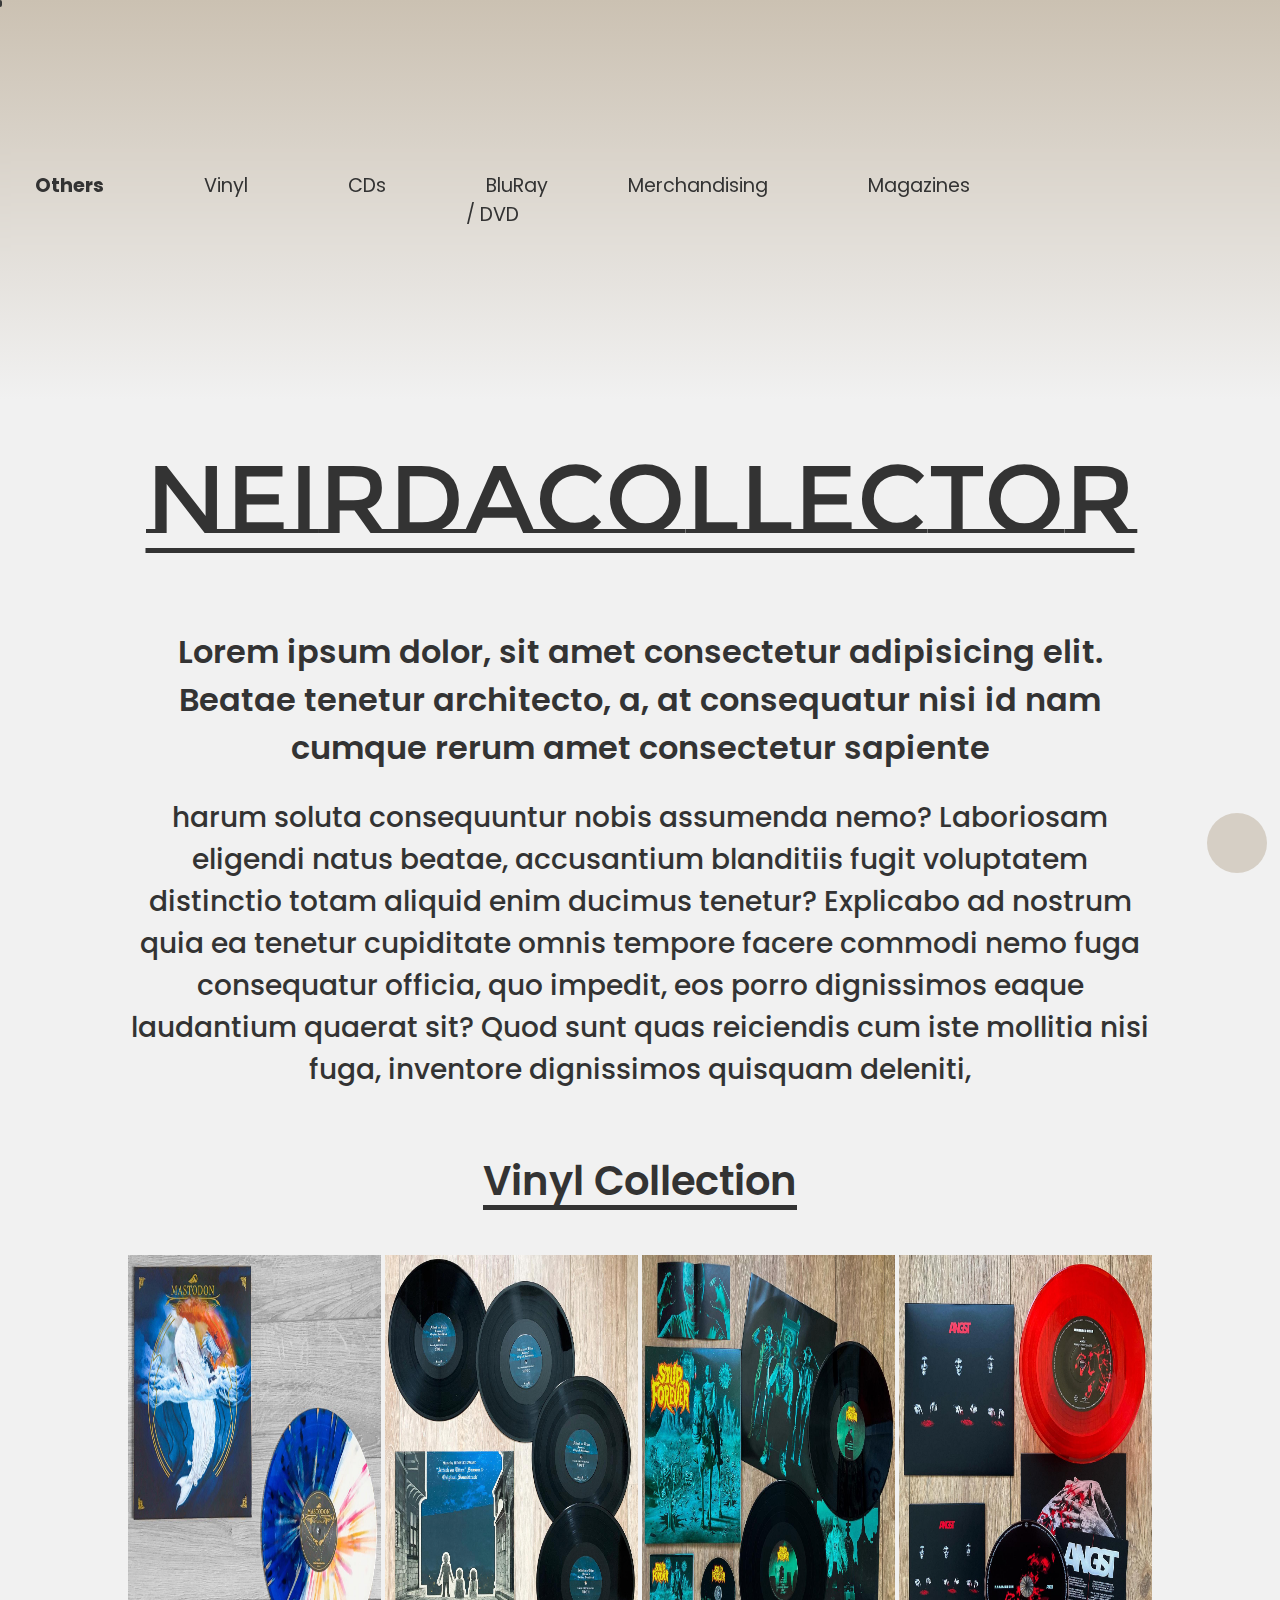
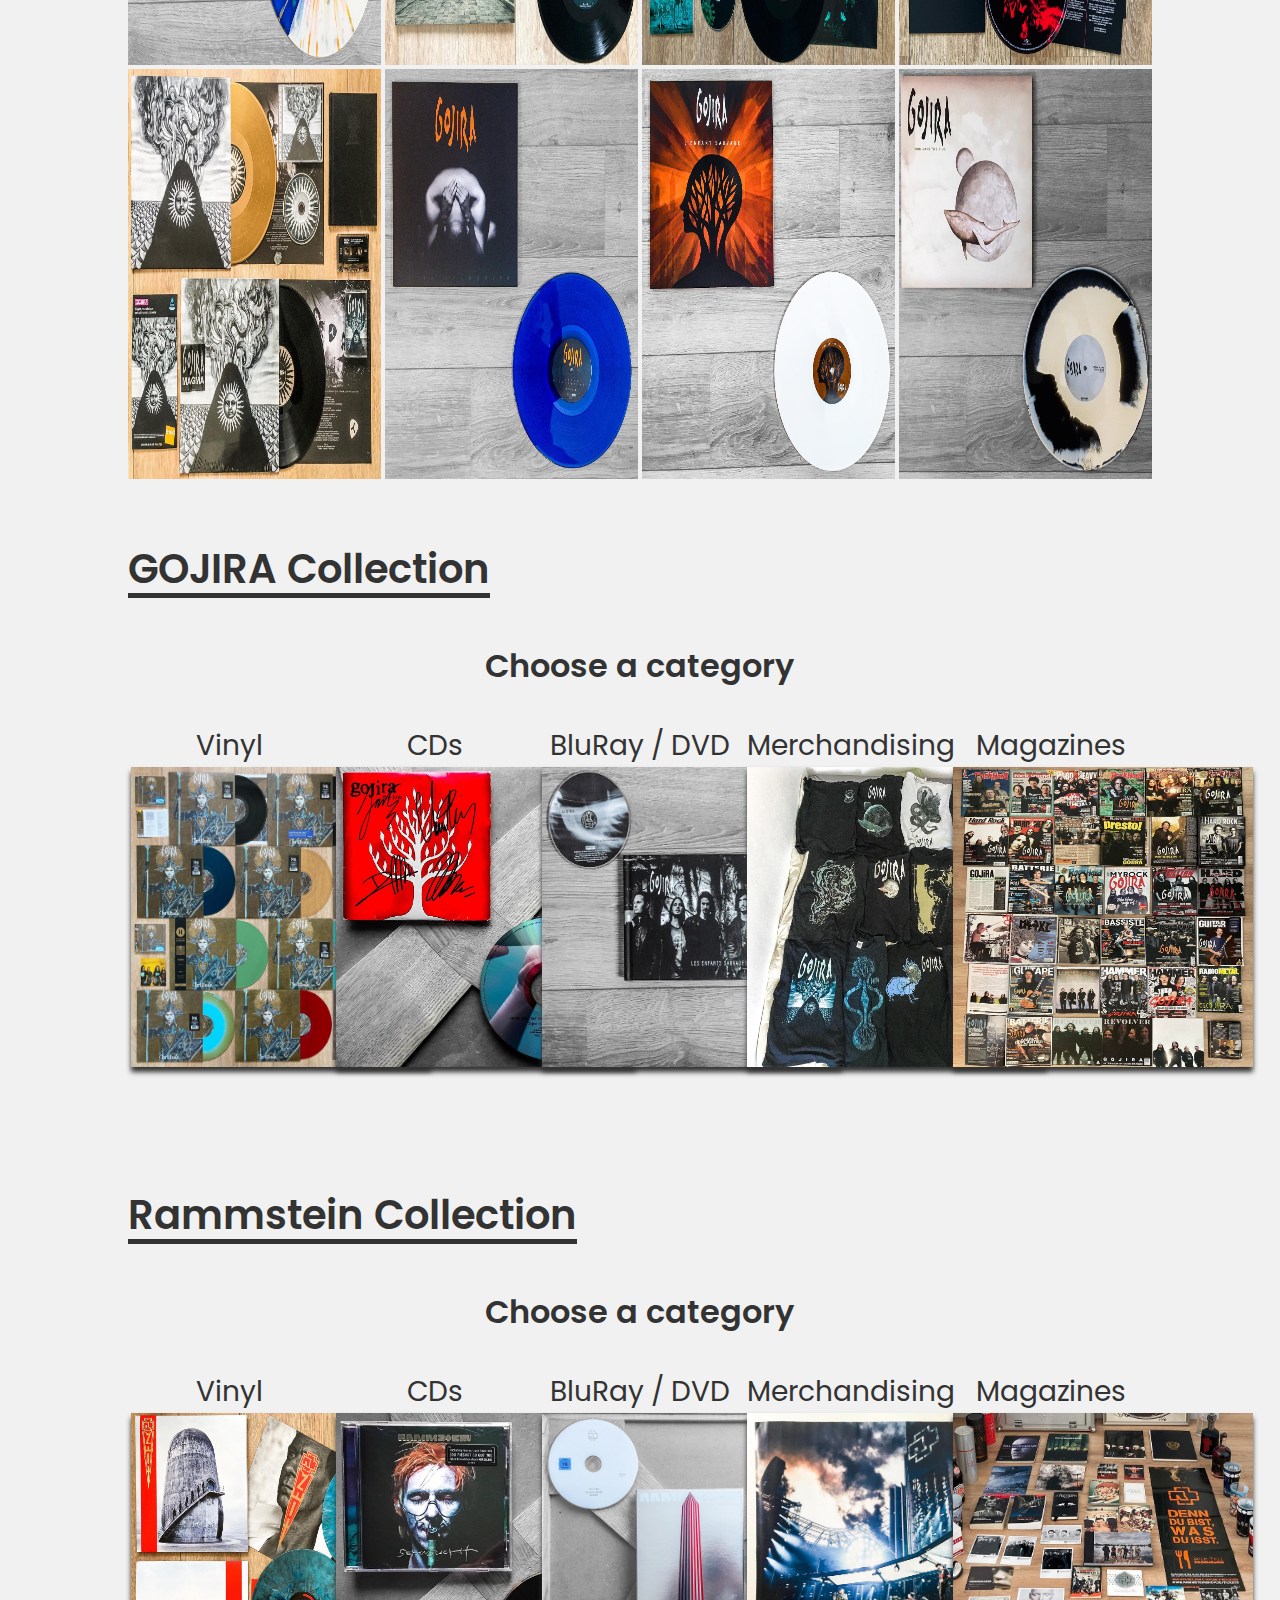
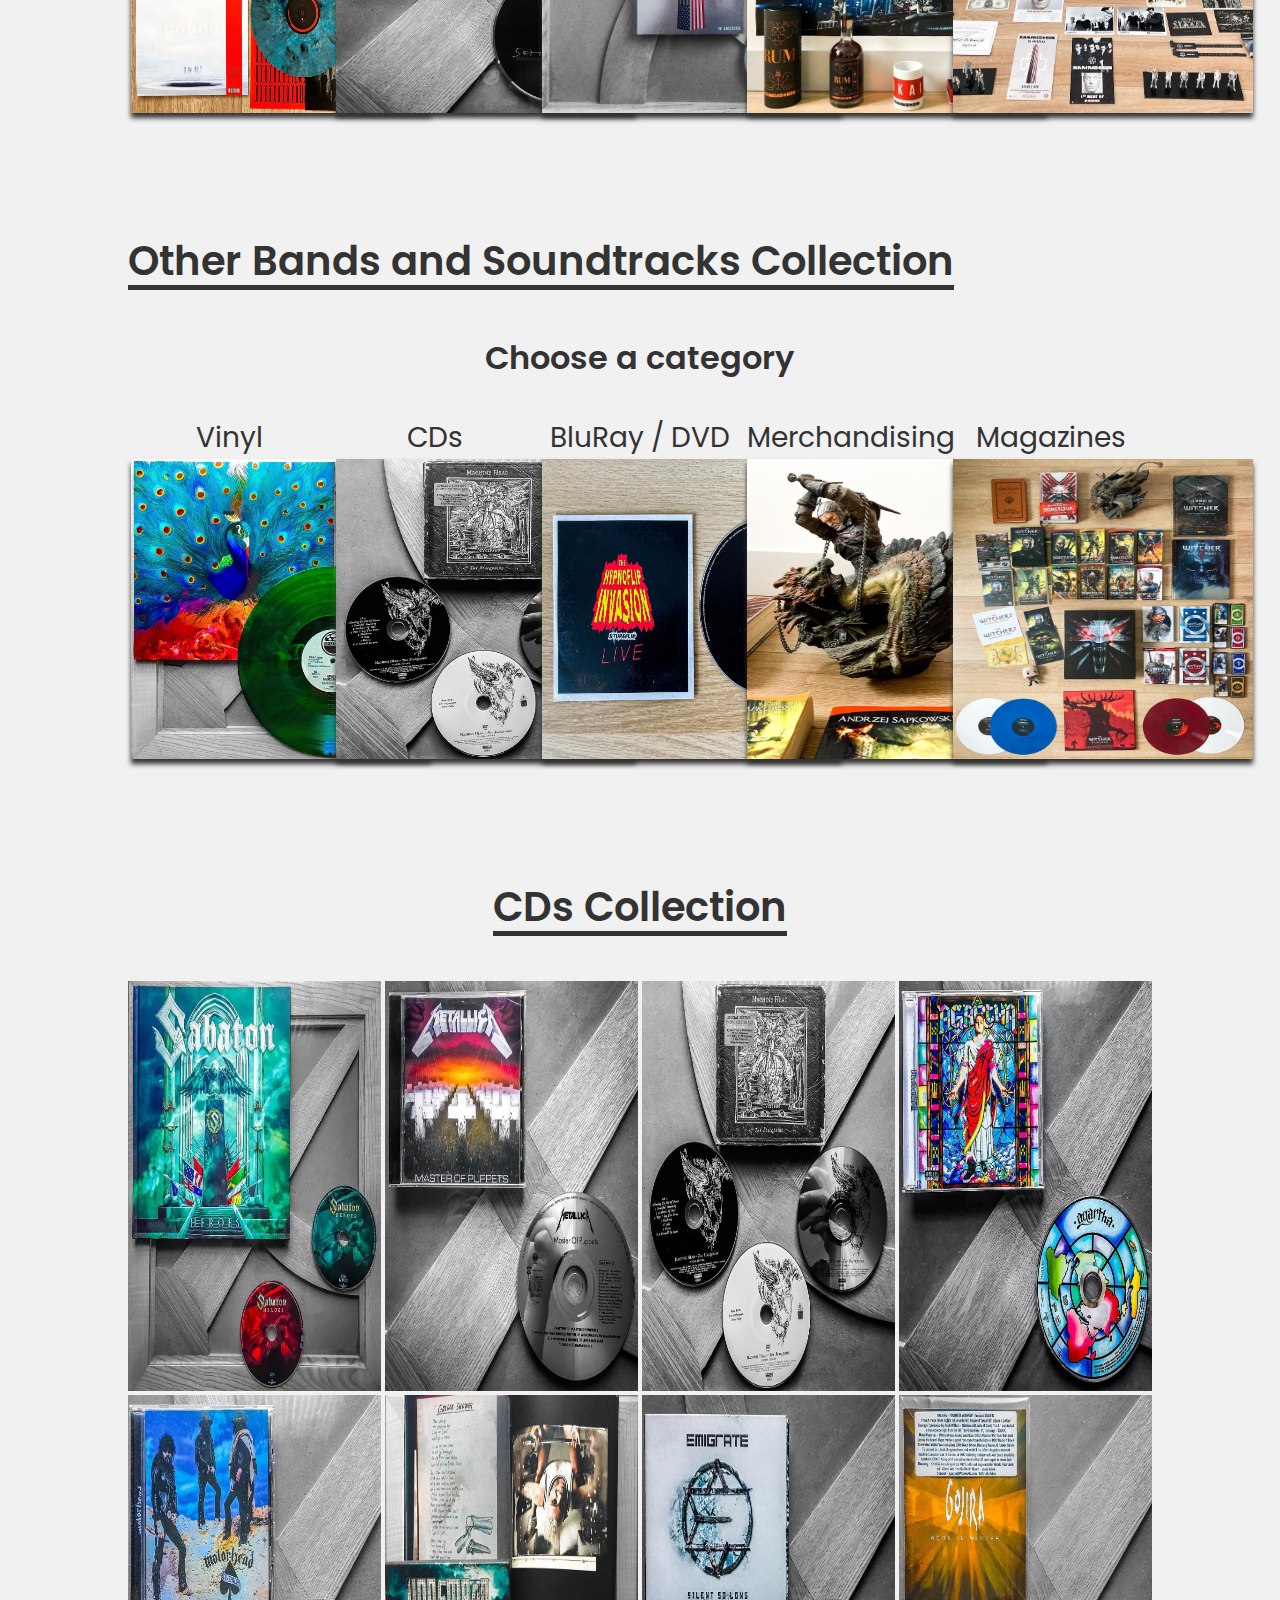
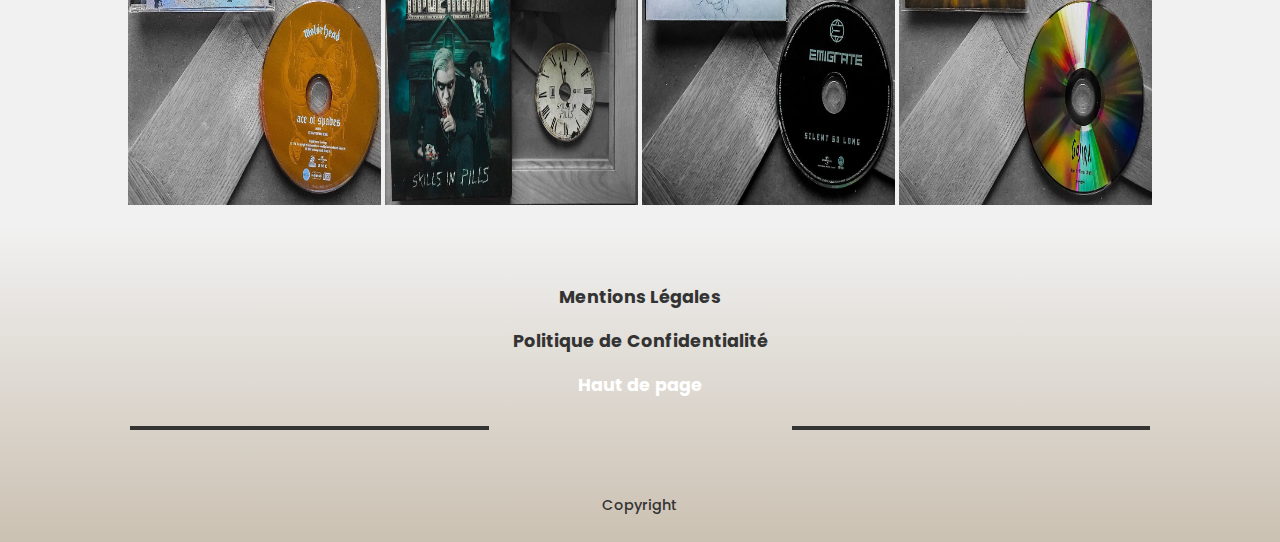
==== index.html @ c58e4197 "Initial commit" ====
<!DOCTYPE html>
<html lang="en">
  <head>
    <meta charset="UTF-8" />
    <meta http-equiv="X-UA-Compatible" content="IE=edge" />
    <meta name="viewport" content="width=device-width, initial-scale=1.0" />
    <title>Site Test</title>

    
    <link rel="stylesheet" href="./css/navbar.css" />
    <link rel="stylesheet" href="./css/style.css" />
    <link
      href="https://cdn.jsdelivr.net/npm/bootstrap@5.3.0-alpha1/dist/css/bootstrap.min.css"
      rel="stylesheet"
      integrity="sha384-GLhlTQ8iRABdZLl6O3oVMWSktQOp6b7In1Zl3/Jr59b6EGGoI1aFkw7cmDA6j6gD"
      crossorigin="anonymous"
    />
    <link
      rel="stylesheet"
      href="https://cdnjs.cloudflare.com/ajax/libs/font-awesome/6.3.0/css/all.min.css"
      integrity="sha512-SzlrxWUlpfuzQ+pcUCosxcglQRNAq/DZjVsC0lE40xsADsfeQoEypE+enwcOiGjk/bSuGGKHEyjSoQ1zVisanQ=="
      crossorigin="anonymous"
      referrerpolicy="no-referrer"
    />
    <link rel="stylesheet" href="./css/reset.css" />
  </head>
  <body class="light">
    <div class="btn-darkmode">
      <i class="fa-regular fa-moon"></i>
    </div>
    <header class="header">
      <nav class="navbar">
        <div class="nav-links">
          <ul>
            <strong
              ><li class="links"><a href="#gojira">Gojira</a></li></strong
            >
            <strong
              ><li class="links"><a href="#rammstein">Rammstein</a></li></strong
            >
            <strong
              ><li class="links"><a href="#others">Others</a></li></strong
            >
            <li class="links"><a href="#">Vinyl</a></li>
            <li class="links"><a href="#">CDs</a></li>
            <li class="links"><a href="#">BluRay / DVD</a></li>
            <li class="links"><a href="#">Merchandising</a></li>
            <li class="links"><a href="#">Magazines</a></li>
          </ul>
        </div>
        <div class="menu-btn">
          <div class="menu-burger"></div>
        </div>
        <div class="social-links">
          <ul>
            <li>
              <a
                href="https://www.facebook.com/neirdacollector"
                target="_blank"
                ><i class="fa-brands fa-square-facebook"></i
              ></a>
            </li>

            <li>
              <a
                href="https://www.instagram.com/neirdacollector/"
                target="_blank"
                ><i class="fa-brands fa-instagram"></i
              ></a>
            </li>

            <li>
              <a
                href="https://www.tiktok.com/@neirdacollector"
                target="_blank"
                ><i class="fa-brands fa-tiktok"></i
              ></a>
            </li>
          </ul>
        </div>
      </nav>
    </header>

    <main>
      <section class="accueil">
        <h1>NEIRDACOLLECTOR</h1>
        <h3>
          Lorem ipsum dolor, sit amet consectetur adipisicing elit. Beatae
          tenetur architecto, a, at consequatur nisi id nam cumque rerum amet
          consectetur sapiente
        </h3>
        <br />
        <h4>
          
          harum soluta consequuntur nobis assumenda nemo? Laboriosam eligendi
          natus beatae, accusantium blanditiis fugit voluptatem distinctio totam
          aliquid enim ducimus tenetur? Explicabo ad nostrum quia ea tenetur
          cupiditate omnis tempore facere commodi nemo fuga consequatur officia,
          quo impedit, eos porro dignissimos eaque laudantium quaerat sit? Quod
          sunt quas reiciendis cum iste mollitia nisi fuga, inventore
          dignissimos quisquam deleniti,
        </h4>
      </section>

      <section class="vinyl">
        <h2>Vinyl Collection</h2>
        <div class="vinyl_1 vnlscl">
          <img src="./css/images/Vinyl/1.jpg" alt="vinyl_1" />
        </div>

        <div class="vinyl_2 vnlscl">
          <img src="./css/images/Vinyl/2.jpg" alt="vinyl_2" />
        </div>

        <div class="vinyl_3 vnlscl">
          <img src="./css/images/Vinyl/3.jpg" alt="vinyl_3" />
        </div>

        <div class="vinyl_4 vnlscl">
          <img src="./css/images/Vinyl/4.jpg" alt="vinyl_4" />
        </div>

        <div class="vinyl_5 vnlscl">
          <img src="./css/images/Vinyl/5.jpg" alt="vinyl_5" />
        </div>

        <div class="vinyl_6 vnlscl">
          <img src="./css/images/Vinyl/6.jpg" alt="vinyl_6" />
        </div>

        <div class="vinyl_7 vnlscl">
          <img src="./css/images/Vinyl/7.jpg" alt="vinyl_7" />
        </div>

        <div class="vinyl_8 vnlscl">
          <img src="./css/images/Vinyl/8.jpg" alt="vinyl_8" />
        </div>
      </section>

      <section id="gojira" class="gojira">
        <h2>GOJIRA Collection</h2>
        <h3>Choose a category </h3>
        <a class="gojivinyl goji" href="./gojivinyl.html">Vinyl <img src="./css/images/Gojira/gojivinyl.jpg" alt="Gojira_vinyl" /></a>
        <a class="gojicd goji" href="#">CDs <img src="./css/images/Gojira/gojicd.jpg" alt="Gojira_cd" /></a>
        <a class="gojidvd goji" href="#">BluRay / DVD <img src="./css/images/Gojira/gojidvd.jpg" alt="Gojira_dvd" /></a>
        <a class="gojimerch goji" href="#">Merchandising<img src="./css/images/Gojira/gojimerch.jpg" alt="Gojira_merch" /></a>
        <a class="gojimag goji" href="#">Magazines<img src="./css/images/Gojira/gojimag.jpg" alt="Gojira_mag" /></a>
      </section>

      

      <section id="rammstein" class="rammstein">
        <h2>Rammstein Collection</h2>
        <h3>Choose a category </h3>
        <a class="rammvinyl ramm" href="#">Vinyl<img src="./css/images/Rammstein/rammvinyl.jpg" alt="Rammstein_vinyl" /></a>
        <a class="rammcd ramm" href="#">CDs<img src="./css/images/Rammstein/rammcd.jpg" alt="Rammstein_cd" /></a>
        <a class="rammdvd ramm" href="#">BluRay / DVD<img src="./css/images/Rammstein/rammdvd.jpg" alt="Rammstein_dvd" /></a>
        <a class="rammmerch ramm" href="#">Merchandising<img src="./css/images/Rammstein/rammmerch.jpg" alt="Rammstein_merch" /></a>
        <a class="rammmag ramm" href="#">Magazines<img src="./css/images/Rammstein/rammmag.jpg" alt="Rammstein_mag" /></a>
      </section>

      <section id="others" class="others">
        <h2>Other Bands and Soundtracks Collection</h2>
        <h3>Choose a category </h3>
        <a class="othervinyl oth" href="#">Vinyl<img src="./css/images/others/othvinyl.jpg" alt="Others_vinyl" /></a>
        <a class="othercd oth" href="#">CDs<img src="./css/images/others/othcd.jpg" alt="Others_cd" /></a>
        <a class="otherdvd oth" href="#">BluRay / DVD<img src="./css/images/others/othdvd.jpg" alt="Others_dvd" /></a>
        <a class="othermerch oth" href="#">Merchandising<img src="./css/images/others/othmerch.jpg" alt="Others_merch" /></a>
        <a class="othermag oth" href="#">Magazines<img src="./css/images/others/othmag.jpg" alt="Others_mag" /></a>       
      </section>

<section class="cd">
        <h2>CDs Collection</h2>
        <div class="cd_1 vnlscl">
          <img src="./css/images/cd/1.jpg" alt="cd_1" />
        </div>

        <div class="cd_2 vnlscl">
          <img src="./css/images/cd/2.jpg" alt="cd_2" />
        </div>

        <div class="cd_3 vnlscl">
          <img src="./css/images/cd/3.jpg" alt="cd_3" />
        </div>

        <div class="cd_4 vnlscl">
          <img src="./css/images/cd/4.jpg" alt="cd_4" />
        </div>

        <div class="cd_5 vnlscl">
          <img src="./css/images/cd/5.jpg" alt="cd_5" />
        </div>

        <div class="cd_6 vnlscl">
          <img src="./css/images/cd/6.jpg" alt="cd_6" />
        </div>

        <div class="cd_7 vnlscl">
          <img src="./css/images/cd/7.jpg" alt="cd_7" />
        </div>

        <div class="cd_8 vnlscl">
          <img src="./css/images/cd/8.jpg" alt="cd_8" />
        </div>
      </section>
      <!-- <section class="merch">
        <h2>Merchandising Collection</h2>
        <div class="merch_1 vnlscl">
          <img src="./css/images/merch/1.jpg" alt="merch_1" />
        </div>

        <div class="merch_2 vnlscl">
          <img src="./css/images/merch/2.jpg" alt="merch_2" />
        </div>

        <div class="merch_3 vnlscl">
          <img src="./css/images/merch/3.jpg" alt="merch_3" />
        </div>

        <div class="merch_4 vnlscl">
          <img src="./css/images/merch/4.jpg" alt="merch_4" />
        </div>

        <div class="merch_5 vnlscl">
          <img src="./css/images/merch/5.jpg" alt="merch_5" />
        </div>

        <div class="merch_6 vnlscl">
          <img src="./css/images/merch/6.jpg" alt="merch_6" />
        </div>

        <div class="merch_7 vnlscl">
          <img src="./css/images/merch/7.jpg" alt="merch_7" />
        </div>

        <div class="merch_8 vnlscl">
          <img src="./css/images/merch/8.jpg" alt="merch_8" />
        </div>
      </section> -->

      

      <!-- <section class="dvd">
        <h2>BluRay / DVD Collection</h2>
        <div class="dvd_1 vnlscl">
          <img src="./css/images/dvd/1.jpg" alt="dvd_1" />
        </div>

        <div class="dvd_2 vnlscl">
          <img src="./css/images/dvd/2.jpg" alt="dvd_2" />
        </div>

        <div class="dvd_3 vnlscl">
          <img src="./css/images/dvd/3.jpg" alt="dvd_3" />
        </div>

        <div class="dvd_4 vnlscl">
          <img src="./css/images/dvd/4.jpg" alt="dvd_4" />
        </div>

        <div class="dvd_5 vnlscl">
          <img src="./css/images/dvd/5.jpg" alt="dvd_5" />
        </div>

        <div class="dvd_6 vnlscl">
          <img src="./css/images/dvd/6.jpg" alt="dvd_6" />
        </div>

        <div class="dvd_7 vnlscl">
          <img src="./css/images/dvd/7.jpg" alt="dvd_7" />
        </div>

        <div class="dvd_8 vnlscl">
          <img src="./css/images/dvd/8.jpg" alt="dvd_8" />
        </div>
      </section> -->
    </main>
    <div class="upbtn">
      <i class="fa-solid fa-arrow-up"></i>
    </div>
    <footer>
      <a class="legal legal1" href="#">Mentions Légales</a>
      <a class="legal legal2" href="#">Politique de Confidentialité</a>
      <a class="toheader" href="#">Haut de page</a>
      <div class="block-rs">
        <div class="footline1"></div>

        <div class="rs-footer">
          <a href="https://www.facebook.com/neirdacollector" target="_blank">
            <i class="fa-brands fa-square-facebook"></i>
          </a>

          <a href="https://www.instagram.com/neirdacollector/" target="_blank">
            <i class="fa-brands fa-instagram"></i>
          </a>

          <a href="https://www.tiktok.com/@neirdacollector" target="_blank">
            <i class="fa-brands fa-tiktok"></i>
          </a>
        </div>

        <div class="footline2"></div>
      </div>
      <p>Copyright</p>
    </footer>

    <div id="scrollbar"></div>
    <script src="./js/main.js"></script>
    <script src="./js/navbar.js"></script>
  </body>
</html>
---- css/navbar.css ----
/* RESPONSIVE NAVBAR */

header {
  display: flex;
  justify-content: center;
  position: fixed;
  width: 100%;
  min-height: 400px;
  background: linear-gradient(to bottom ,rgb(203, 193, 178), var(--fond));
  top: 0;
  left: 0;
  right: 0;
  transition: all 0.5s;
  z-index: 1;
}

body.dark .header {
  
  background: linear-gradient(to bottom , rgba(12, 0, 247, 1), #333);
}

.navbar {
  z-index: 2;
  padding: 15px;
  display: flex;
  
  width: 100%;
  background-color: transparent;
  height: auto;
  align-items: center;
 justify-content: center;
backdrop-filter: blur(5px);

  transition: all 0s;
  margin: auto;
}

.navbar a {
  color: var(--ecriture);
}

.nav-links{
  display: flex;
  width: 100%;
  height: 75px;
  justify-content: center;
  align-items: center;
  
  
}

.social-links {
  width: 100%;
  display: flex;
  align-items: center;
  justify-content: center;
  
  
}

.navbar .nav-links ul {
  display: flex;
  z-index: 3;
  background-color: rgba(12, 0, 247, 0);
 padding: 10px;
  border-radius: 50px;
  
}

.navbar .nav-links ul li {
  margin: 0 50px;
  font-size: 1.3em;
  transition: all 1s;
}

.navbar .nav-links ul li a {
  padding: 5px 20px;
  transition: all 1s;
  text-decoration: underline 3px transparent;
  border-radius: 50px ;
  
}

.navbar .nav-links ul li a:hover {
  border: #333 solid 1px;
  background-color: #333;
  color: #f1f1f1;
}

body.dark .navbar .nav-links ul li a:hover {
  border: white solid 1px;
  background-color: #f1f1f1;
  color: rgba(12, 0, 247, 1);
}

.navbar .social-links ul {
  display: flex;
  right: 20px;
  align-items: center;
  
}

.navbar .social-links ul li i {
  font-size: 3em;
  padding: 1em 2em;
  transition: all 1s;
}

.navbar .social-links ul li i:hover {
  scale: 1.2;
  color: rgb(226, 43, 67);
}

.menu-btn,
.menu-burger {
  position: absolute;
  height: 0px;
  width: 0px;
}

.sticky {
  
  width: 100%;
  height: 75px; 
  box-shadow: none;
  background-color: rgba(203, 193, 178, 0.7);
  transition: all 0.5s;
}

body.dark .sticky{
  background-color: rgba(12, 0, 247, 0.7);
}

.header_transp {
  max-height: 0px;
  min-height: 0px;
  display: initial;
  transition: all 0.5s;
}
.media_sticky {
  opacity: 0;
  transition: all 0.5s;
  pointer-events: none;
}

@media only screen and (max-width: 1450px) {
  .navbar {
    padding: 10px 10px;
  }

  .navbar .nav-links ul {
    padding: 35px 10px;
  }

  .navbar .nav-links ul li {
    margin: 0 30px;
    font-size: 1.2em;
  }

  .navbar .social-links ul li {
    margin: 0 8px;
    padding: 5px 5px;
  }
}

@media only screen and (max-width: 1250px) {
  .navbar {
    padding: 10px 10px;
  }

  .navbar .nav-links {
    padding: 5px 0px;
  }

  .navbar .social-links ul {
    padding: 0px 5px;
    margin: 0px 0px;
  }

  .navbar .nav-links ul li {
    padding: 0 0px;
    margin: 0 3px;
    font-size: 1.1em;
  }

  .navbar .social-links ul li {
    margin: 0 5px;
    padding: 0px 0px;
  }
}

@media only screen and (max-width: 900px) {
  header {
    min-height: 100px;
  }
  .navbar {
    padding: 0px;
  }

  .navbar .logo {
    top: 10px;
    left: 10px;
    width: 80px;
    height: 100px;
  }

  .nav-links {
    top: 0;
    left: 0;
    position: absolute;
    margin: 5px;
    border-radius: 10px;
    background-color: rgba(203, 193, 178, 0.7);
    display: flex;
    justify-content: center;
    align-items: center;
    backdrop-filter: blur(7px);
    width: 100%;
    height: 100vh;
    margin-left: -130%;
    transition: all 1s ease;
  }

  .mobile-menu {
    margin-left: 0;
  }

  .navbar img {
    padding-top: 10px;
    padding-left: 10px;
    width: 60px;
    height: 80px;
  }

  /* menu bouton */

  .menu-btn {
    display: flex;
    justify-content: center;
    align-items: center;
    right: 0px;
    width: 40px;
    height: 40px;
    cursor: pointer;
    transition: all 0.5s ease-in-out;
    background: rgb(255, 255, 255, 0.7);
    border-radius: 10px;
    transition: all 0.5s ease-in-out;
  }

  .menu-burger {
    width: 35px;
    height: 6px;
    background: rgba(203, 193, 178, 1);
    border-radius: 5px;
    transition: all 0.5s ease-in-out;
  }

  .menu-burger::before,
  .menu-burger::after {
    content: "";
    position: absolute;
    width: 35px;
    height: 6px;
    background: rgba(203, 193, 178, 1);
    border-radius: 5px;
    transition: all 0.5s ease-in-out;
  }

  .menu-burger::before {
    transform: translateY(-12px);
  }

  .menu-burger::after {
    transform: translateY(12px);
  }

  /* Animation btn */

  .menu-btn.open .menu-burger {
    transform: translateX(-35px);
    background: transparent;
    box-shadow: none;
  }

  .menu-btn.open .menu-burger::before {
    right: 14px;
    transform: rotate(45deg) translate(35px, -35px);
    background: rgba(0, 0, 0, 1);
  }

  .menu-btn.open .menu-burger::after {
    right: 14px;
    transform: rotate(-45deg) translate(35px, 35px);
    background: rgba(0, 0, 0, 1);
  }

  /*fin menu bouton */

  .nav-links ul {
    flex-direction: column;
    align-items: center;
  }
  .navbar .nav-links ul {
    background-color: transparent;
  }

  .navbar .nav-links ul li {
    font-size: 1.3em;
    margin: 25px 0px;
  }

  .social-links {
    display: none;
  }
}
---- css/style.css ----
.accueil h1 {
  padding-bottom: 50px;
  text-align: center;
  font-size: 6em;
  font-weight: 700;
}

.accueil h3,
h4 {
  text-align: center;
}

.vinyl, .cd, .merch, .dvd{
  display: grid;
  grid-template-columns: repeat(4, 1fr);
  grid-template-rows: 120px repeat(2, 410px);
  grid-column-gap: 4px;
  grid-row-gap: 4px;
}

.vinyl h2, .cd h2, .merch h2, .dvd h2 {
  grid-area: 1 / 1 / 2 / 5;
  text-align: center;
 
}

.vinyl_1, .cd_1, .merch_1, .dvd_1 {
  grid-area: 2 / 1 / 3 / 2;
  min-width: 100%;
  max-width: 100%;
  max-height: 410px;
}
.vinyl_2, .cd_2, .merch_2, .dvd_2 {
  grid-area: 2 / 2 / 3 / 3;
  min-width: 100%;
  max-width: 100%;
  max-height: 410px;
}
.vinyl_3, .cd_3, .merch_3, .dvd_3 {
  grid-area: 2 / 3 / 3 / 4;
  min-width: 100%;
  max-width: 100%;
  max-height: 410px;
}
.vinyl_4, .cd_4, .merch_, .dvd_4 {
  grid-area: 2 / 4 / 3 / 5;
  min-width: 100%;
  max-width: 100%;
  max-height: 410px;
}
.vinyl_5, .cd_5, .merch_5, .dvd_5 {
  grid-area: 3 / 1 / 4 / 2;
  min-width: 100%;
  max-width: 100%;
  max-height: 410px;
}
.vinyl_6, .cd_6, .merch_6, .dvd_6 {
  grid-area: 3 / 2 / 4 / 3;
  min-width: 100%;
  max-width: 100%;
  max-height: 410px;
}
.vinyl_7, .cd_7, .merch_7, .dvd_7 {
  grid-area: 3 / 3 / 4 / 4;
  min-width: 100%;
  max-width: 100%;
  max-height: 410px;
}
.vinyl_8, .cd_8, .merch_8, .dvd_8 {
  grid-area: 3 / 4 / 4 / 5;
  min-width: 100%;
  max-width: 100%;
  max-height: 410px;
}



.vnlscl img {
  width: 100%;
  height: 100%;
}

.btn-darkmode {
  position: absolute;
  position: fixed;
  top: 20px;
  right: 20px;
  z-index: 3;
  border-radius: 50%;
  cursor: pointer;
  transition: all 0.5s;
}

.btn-darkmode i {
  font-size: 2em;
  transition: all 0.5;
}
.btn-darkmode:hover{
  color: #f1f1f1;
}


.fa-sun:hover{ 
  color: #333;
}
#scrollbar {
  height: 7px;
  border-radius: 0 2px 2px 0;
  position: fixed;
  top: 0;
  background: linear-gradient(to right, rgba(203, 193, 178, 1), #f1f1f1);
  border: #393939 solid 1px;
  box-shadow: 2px 0  0 rgba(203, 193, 178, 1);
  z-index: 5;
  backdrop-filter: blur(16px);
}

body.dark #scrollbar {
  background: linear-gradient(to right,rgba(12, 0, 247, 1), #333 );
  box-shadow: 2px 0  0 rgba(12, 0, 247, 1);
}

.gojira, .rammstein, .others{
display: grid;
grid-template-columns: repeat(5, 1fr);
grid-template-rows: 100px 100px 400px;
grid-column-gap: 3px;
grid-row-gap: 3px;

}

.gojira h2, .rammstein h2, .others h2{
grid-area: 1 / 1 / 2 / 6;
  
}

.gojira h3, .rammstein h3, .others h3{
  grid-area: 2 / 1 / 3 / 6;
  text-align: center;
}

.gojivinyl, .rammvinyl, .othervinyl{
  grid-area: 3 / 1 / 4 / 2; 
  min-width: 100%;
  max-width: 100%;
  height: 300px;
  text-align: center;
}

.gojicd, .rammcd, .othercd{
  grid-area: 3 / 2 / 4 / 3; 
  min-width: 100%;
  max-width: 100%;
  height: 300px;
  text-align: center;
}

.gojidvd, .rammdvd, .otherdvd{
  grid-area: 3 / 3 / 4 / 4;
  min-width: 100%;
  max-width: 100%;
  height: 300px;
  text-align: center;
}

.gojimerch, .rammmerch, .othermerch{
  grid-area: 3 / 4 / 4 / 5;
  min-width: 100%;
  max-width: 100%;
  height: 300px;
  text-align: center;
}

.gojimag, .rammmag, .othermag{
  grid-area: 3 / 5 / 4 / 6;  
  min-width: 100%;
  max-width: 100%;
  height: 300px;
  text-align: center;
  
}

.goji img, .ramm img, .oth img{
 min-width: 300px;
 max-width: 350px;
  width: 100%; 
  min-height: 300px;
  max-height: 350px;
 height: 100%;
 box-shadow: 0 5px 5px 0;  
}

.goji, .ramm, .oth {
  padding: 0 3px;

  text-decoration: none;
  font-size: 1.75em;
  color: #333;
  transition: all 0.5s;
}

.goji:hover, .ramm:hover, .oth:hover{
  color:rgba(203, 193, 178, 1);
  scale: 1.1;
}

body.dark .goji:hover, body.dark .ramm:hover, body.dark .oth:hover{
  color:rgba(12, 0, 247, 1);
  
}


/*-------- Footer --------*/

footer {
  display: flex;
  flex-direction: column;
  background: linear-gradient(var(--fond),rgba(203, 193, 178, 1));
  text-align: center;
  padding-top: 50px;
  
}

body.dark footer {
  
  background: linear-gradient(#333,rgba(12, 0, 247, 1));
}

footer a{

  transition: all 0.5s;
}


.legal {
    padding: 0.7%;
  font-size: 1.1em;
  font-weight: bold;
  color: #333;
  transition: all 0.5;
}

.toheader {
  font-size: 1.1em;
  padding: 0.7%;
  font-weight: bold;
  color: rgb(255, 255, 255);
  transition: all 0.5;
}

.legal:hover, .toheader:hover{
font-size: 1.2em;

}

.footline1 {
  margin-top: 1.5%;
  margin-right: 5%;
  width: 28%;
  height: 0px;
  border: 2px solid #333;
}

.footline2 {
  margin-top: 1.5%;
  margin-left: 5%;
  width: 28%;
  height: 0px;
  border: 2px solid #333;
}

body.dark .footline1,body.dark .footline2{
border: 2px solid #f1f1f1;
}

.block-rs {
  display: flex;
  justify-content: center;
  align-self: center;

  width: 100%;
  height: 40%;
}

.rs-footer {
  display: flex;
  justify-content: space-between;
  margin-top: 1%;
  width: 175px;
  height: 50px;
  
}

.rs-footer a i {
 
  margin: 0 -10px;
  font-size: 2em;
  color: #333;
  transition: all 1s;
}
body.dark .rs-footer a i{
  color: #f1f1f1;
}

.rs-footer a i:hover{
  font-size: 2.3em;
  color: rgb(226, 43, 67) !important;
}



footer p {
  padding-top: 2%;
  padding-bottom: 2%;
  font-size: 0.9em;
}
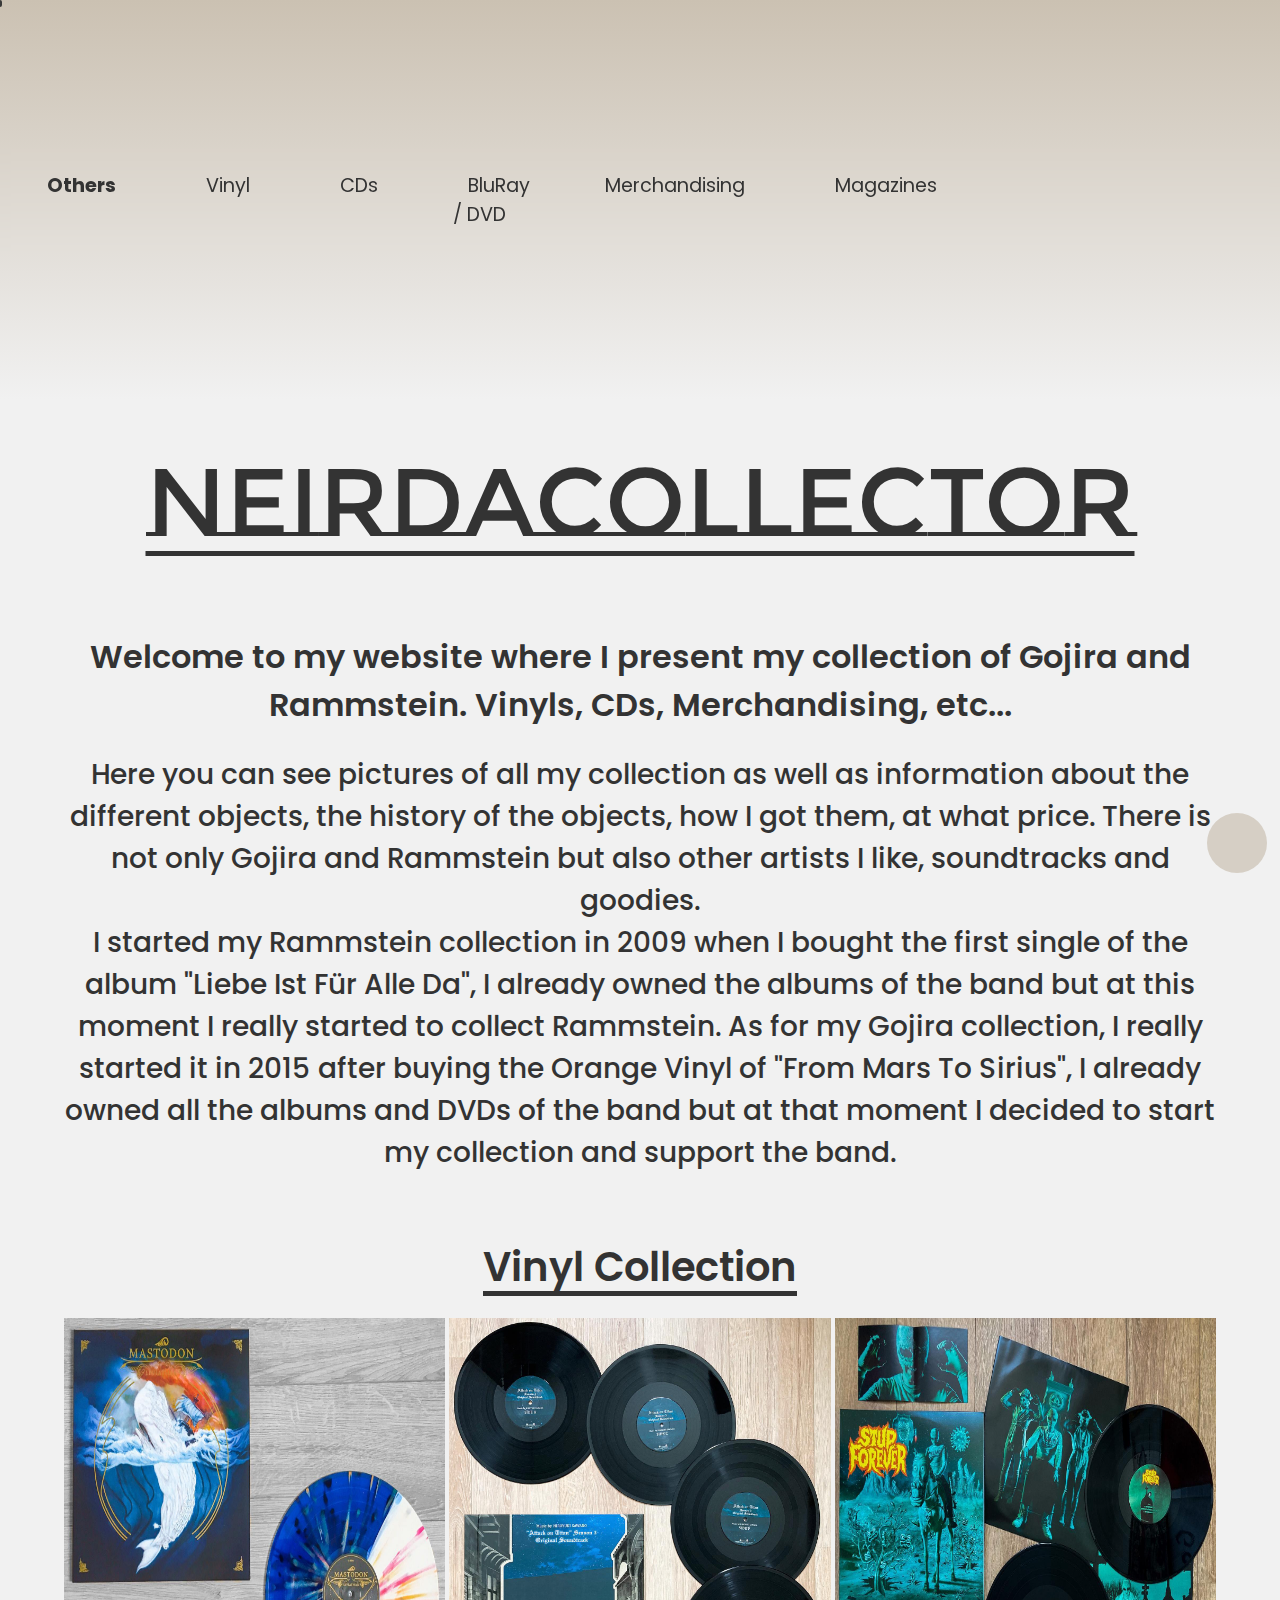
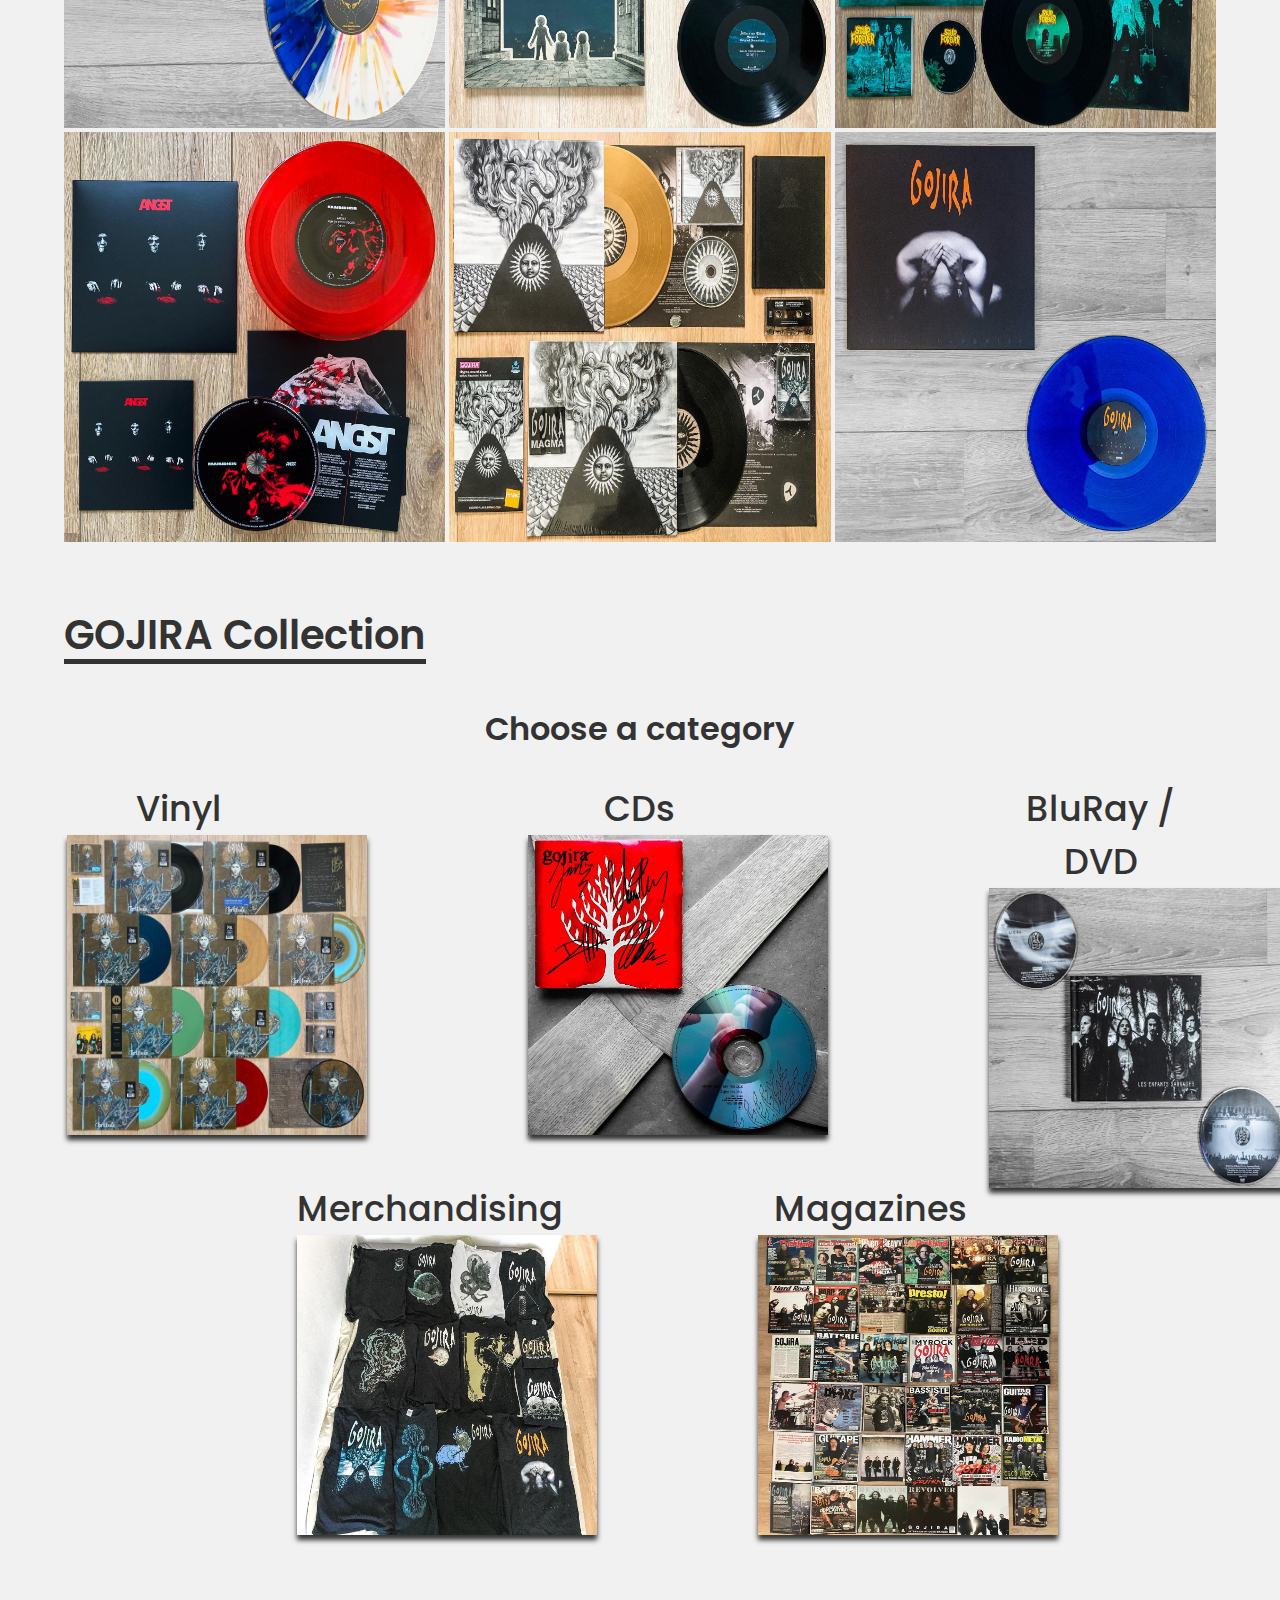
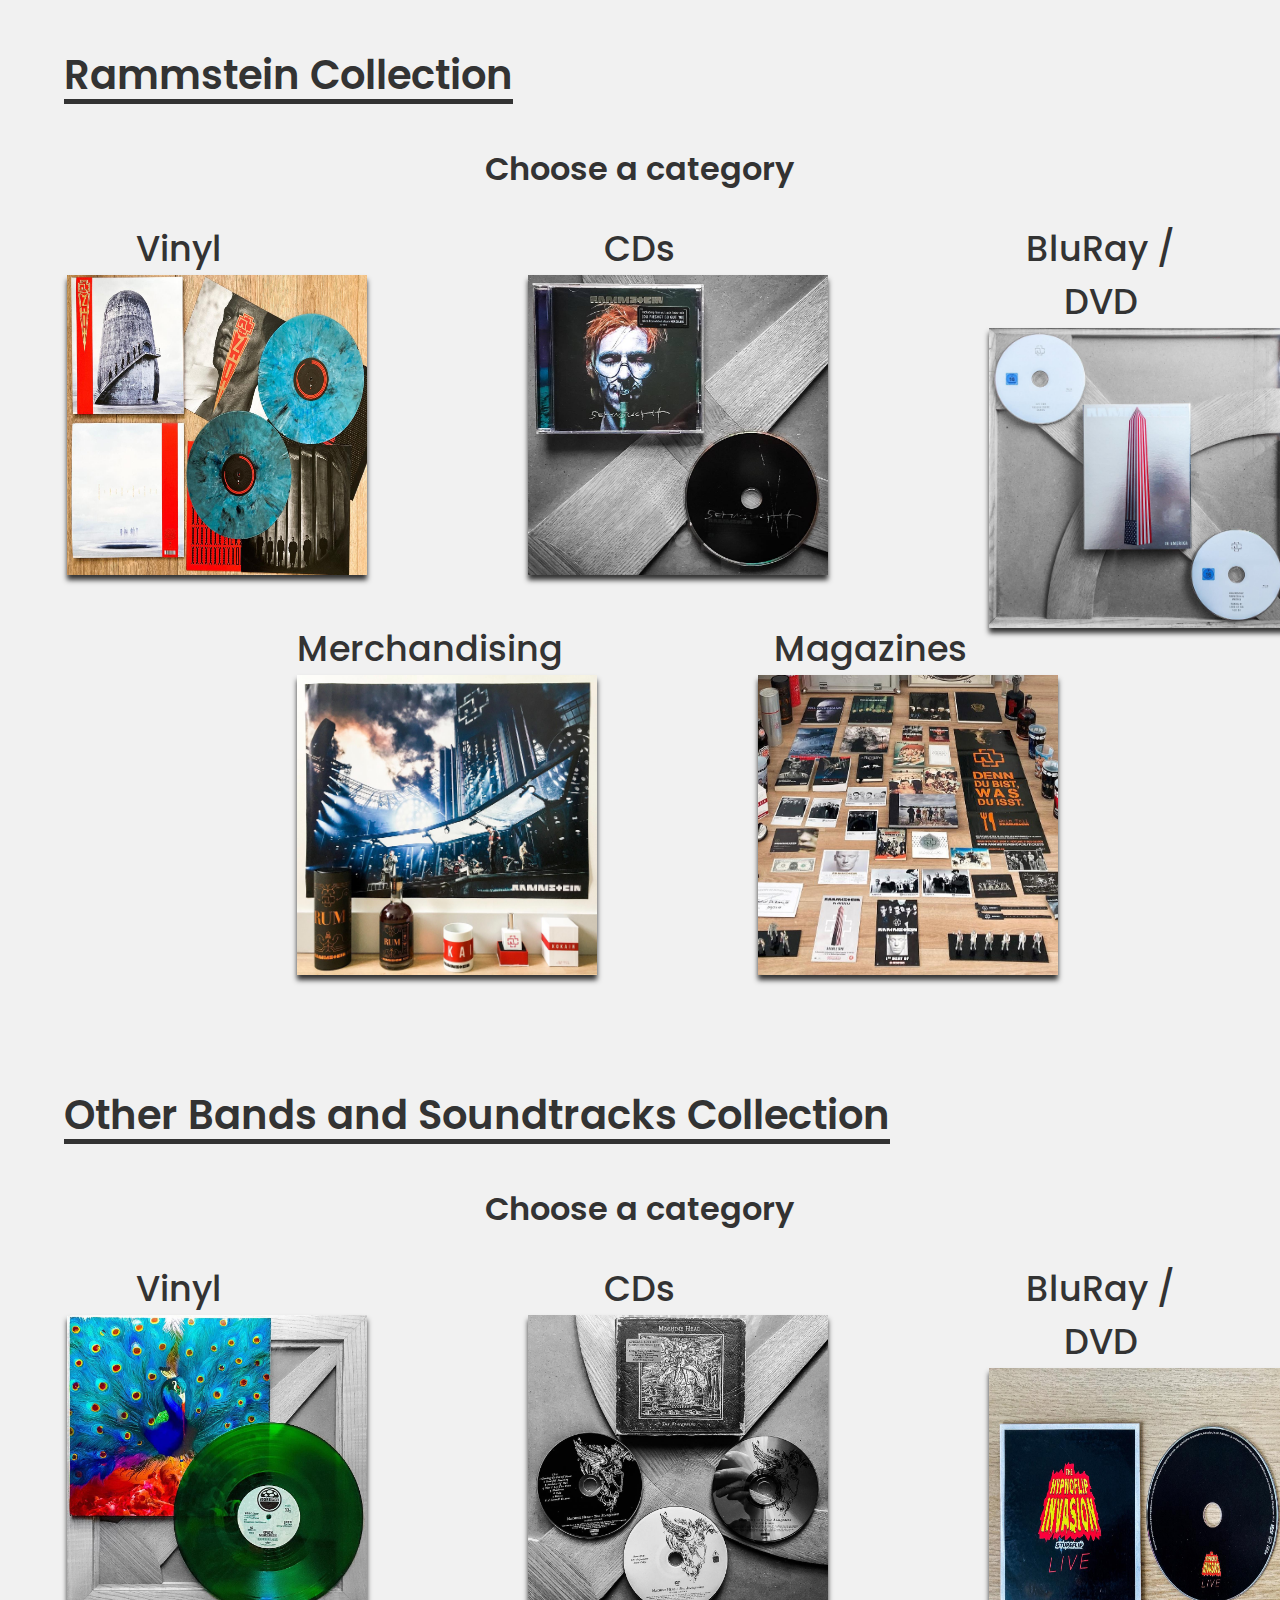
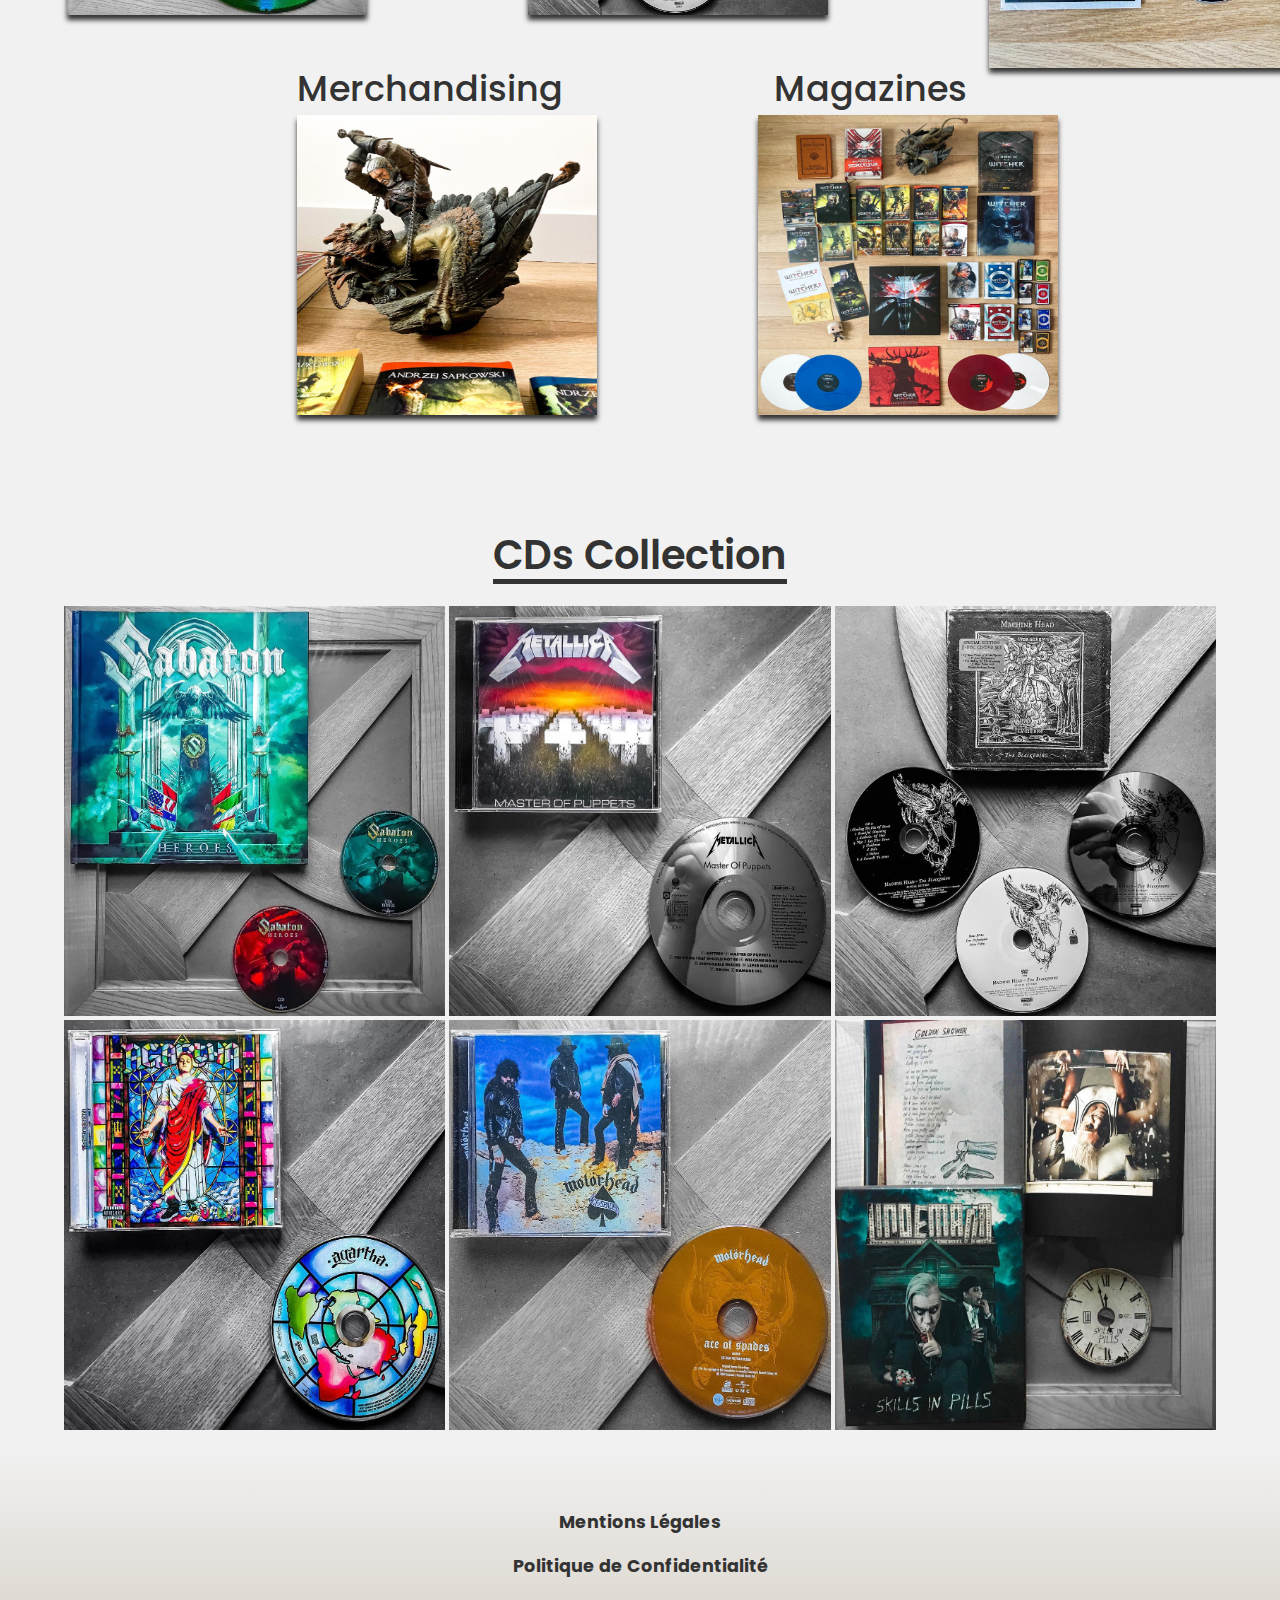
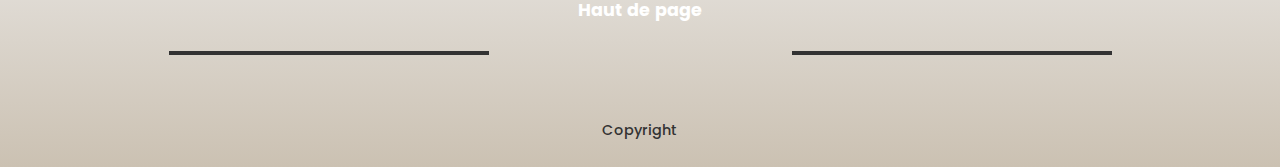
==== commit d229a30f: "Test Neirdacollector" ====
--- a/index.html
+++ b/index.html
@@ -6,7 +6,6 @@
     <meta name="viewport" content="width=device-width, initial-scale=1.0" />
     <title>Site Test</title>
 
-    
     <link rel="stylesheet" href="./css/navbar.css" />
     <link rel="stylesheet" href="./css/style.css" />
     <link
@@ -32,15 +31,9 @@
       <nav class="navbar">
         <div class="nav-links">
           <ul>
-            <strong
-              ><li class="links"><a href="#gojira">Gojira</a></li></strong
-            >
-            <strong
-              ><li class="links"><a href="#rammstein">Rammstein</a></li></strong
-            >
-            <strong
-              ><li class="links"><a href="#others">Others</a></li></strong
-            >
+            <li class="links linksg"><a href="#gojira">Gojira</a></li>
+            <li class="links linksg"><a href="#rammstein">Rammstein</a></li>
+            <li class="links linksg"><a href="#others">Others</a></li>
             <li class="links"><a href="#">Vinyl</a></li>
             <li class="links"><a href="#">CDs</a></li>
             <li class="links"><a href="#">BluRay / DVD</a></li>
@@ -56,25 +49,24 @@
             <li>
               <a
                 href="https://www.facebook.com/neirdacollector"
-                target="_blank"
-                ><i class="fa-brands fa-square-facebook"></i
-              ></a>
+                target="_blank">
+                <i class="fa-brands fa-square-facebook"></i>
+              </a>
             </li>
 
             <li>
               <a
                 href="https://www.instagram.com/neirdacollector/"
                 target="_blank"
-                ><i class="fa-brands fa-instagram"></i
-              ></a>
+              >
+                <i class="fa-brands fa-instagram"></i>
+              </a>
             </li>
 
             <li>
-              <a
-                href="https://www.tiktok.com/@neirdacollector"
-                target="_blank"
-                ><i class="fa-brands fa-tiktok"></i
-              ></a>
+              <a href="https://www.tiktok.com/@neirdacollector" target="_blank">
+                <i class="fa-brands fa-tiktok"></i>
+              </a>
             </li>
           </ul>
         </div>
@@ -85,20 +77,22 @@
       <section class="accueil">
         <h1>NEIRDACOLLECTOR</h1>
         <h3>
-          Lorem ipsum dolor, sit amet consectetur adipisicing elit. Beatae
-          tenetur architecto, a, at consequatur nisi id nam cumque rerum amet
-          consectetur sapiente
+          Welcome to my website where I present my collection of Gojira and
+          Rammstein. Vinyls, CDs, Merchandising, etc...
         </h3>
         <br />
         <h4>
-          
-          harum soluta consequuntur nobis assumenda nemo? Laboriosam eligendi
-          natus beatae, accusantium blanditiis fugit voluptatem distinctio totam
-          aliquid enim ducimus tenetur? Explicabo ad nostrum quia ea tenetur
-          cupiditate omnis tempore facere commodi nemo fuga consequatur officia,
-          quo impedit, eos porro dignissimos eaque laudantium quaerat sit? Quod
-          sunt quas reiciendis cum iste mollitia nisi fuga, inventore
-          dignissimos quisquam deleniti,
+          Here you can see pictures of all my collection as well as information
+          about the different objects, the history of the objects, how I got
+          them, at what price. There is not only Gojira and Rammstein but also
+          other artists I like, soundtracks and goodies. <br />
+          I started my Rammstein collection in 2009 when I bought the first
+          single of the album "Liebe Ist Für Alle Da", I already owned the
+          albums of the band but at this moment I really started to collect
+          Rammstein. As for my Gojira collection, I really started it in 2015
+          after buying the Orange Vinyl of "From Mars To Sirius", I already
+          owned all the albums and DVDs of the band but at that moment I decided
+          to start my collection and support the band.
         </h4>
       </section>
 
@@ -139,37 +133,80 @@
 
       <section id="gojira" class="gojira">
         <h2>GOJIRA Collection</h2>
-        <h3>Choose a category </h3>
-        <a class="gojivinyl goji" href="./gojivinyl.html">Vinyl <img src="./css/images/Gojira/gojivinyl.jpg" alt="Gojira_vinyl" /></a>
-        <a class="gojicd goji" href="#">CDs <img src="./css/images/Gojira/gojicd.jpg" alt="Gojira_cd" /></a>
-        <a class="gojidvd goji" href="#">BluRay / DVD <img src="./css/images/Gojira/gojidvd.jpg" alt="Gojira_dvd" /></a>
-        <a class="gojimerch goji" href="#">Merchandising<img src="./css/images/Gojira/gojimerch.jpg" alt="Gojira_merch" /></a>
-        <a class="gojimag goji" href="#">Magazines<img src="./css/images/Gojira/gojimag.jpg" alt="Gojira_mag" /></a>
-      </section>
-
-      
+        <h3>Choose a category</h3>
+        <a class="gojivinyl goji" href="./gojivinyl.html"
+          ><p>Vinyl</p>
+          <img src="./css/images/Gojira/gojivinyl.jpg" alt="Gojira_vinyl"
+        /></a>
+        <a class="gojicd goji" href="#"
+          ><p>CDs</p>
+          <img src="./css/images/Gojira/gojicd.jpg" alt="Gojira_cd"
+        /></a>
+        <a class="gojidvd goji" href="#"
+          ><p>BluRay / DVD</p>
+          <img src="./css/images/Gojira/gojidvd.jpg" alt="Gojira_dvd"
+        /></a>
+        <a class="gojimerch goji" href="#"
+          ><p>Merchandising</p>
+          <img src="./css/images/Gojira/gojimerch.jpg" alt="Gojira_merch"
+        /></a>
+        <a class="gojimag goji" href="#"
+          ><p>Magazines</p>
+          <img src="./css/images/Gojira/gojimag.jpg" alt="Gojira_mag"
+        /></a>
+      </section>
 
       <section id="rammstein" class="rammstein">
         <h2>Rammstein Collection</h2>
-        <h3>Choose a category </h3>
-        <a class="rammvinyl ramm" href="#">Vinyl<img src="./css/images/Rammstein/rammvinyl.jpg" alt="Rammstein_vinyl" /></a>
-        <a class="rammcd ramm" href="#">CDs<img src="./css/images/Rammstein/rammcd.jpg" alt="Rammstein_cd" /></a>
-        <a class="rammdvd ramm" href="#">BluRay / DVD<img src="./css/images/Rammstein/rammdvd.jpg" alt="Rammstein_dvd" /></a>
-        <a class="rammmerch ramm" href="#">Merchandising<img src="./css/images/Rammstein/rammmerch.jpg" alt="Rammstein_merch" /></a>
-        <a class="rammmag ramm" href="#">Magazines<img src="./css/images/Rammstein/rammmag.jpg" alt="Rammstein_mag" /></a>
+        <h3>Choose a category</h3>
+        <a class="rammvinyl ramm" href="#"
+          ><p>Vinyl</p>
+          <img src="./css/images/Rammstein/rammvinyl.jpg" alt="Rammstein_vinyl"
+        /></a>
+        <a class="rammcd ramm" href="#"
+          ><p>CDs</p>
+          <img src="./css/images/Rammstein/rammcd.jpg" alt="Rammstein_cd"
+        /></a>
+        <a class="rammdvd ramm" href="#"
+          ><p>BluRay / DVD</p>
+          <img src="./css/images/Rammstein/rammdvd.jpg" alt="Rammstein_dvd"
+        /></a>
+        <a class="rammmerch ramm" href="#"
+          ><p>Merchandising</p>
+          <img src="./css/images/Rammstein/rammmerch.jpg" alt="Rammstein_merch"
+        /></a>
+        <a class="rammmag ramm" href="#"
+          ><p>Magazines</p>
+          <img src="./css/images/Rammstein/rammmag.jpg" alt="Rammstein_mag"
+        /></a>
       </section>
 
       <section id="others" class="others">
         <h2>Other Bands and Soundtracks Collection</h2>
-        <h3>Choose a category </h3>
-        <a class="othervinyl oth" href="#">Vinyl<img src="./css/images/others/othvinyl.jpg" alt="Others_vinyl" /></a>
-        <a class="othercd oth" href="#">CDs<img src="./css/images/others/othcd.jpg" alt="Others_cd" /></a>
-        <a class="otherdvd oth" href="#">BluRay / DVD<img src="./css/images/others/othdvd.jpg" alt="Others_dvd" /></a>
-        <a class="othermerch oth" href="#">Merchandising<img src="./css/images/others/othmerch.jpg" alt="Others_merch" /></a>
-        <a class="othermag oth" href="#">Magazines<img src="./css/images/others/othmag.jpg" alt="Others_mag" /></a>       
-      </section>
-
-<section class="cd">
+        <h3>Choose a category</h3>
+        <a class="othervinyl oth" href="#"
+          ><p>Vinyl</p>
+          <img src="./css/images/others/othvinyl.jpg" alt="Others_vinyl"
+        /></a>
+        <a class="othercd oth" href="#"
+          ><p>CDs</p>
+          <img src="./css/images/others/othcd.jpg" alt="Others_cd"
+        /></a>
+        <a class="otherdvd oth" href="#"
+          ><p>BluRay / DVD</p>
+          <img src="./css/images/others/othdvd.jpg" alt="Others_dvd"
+        /></a>
+        <a class="othermerch oth" href="#"
+          ><p>Merchandising</p>
+          <img src="./css/images/others/othmerch.jpg" alt="Others_merch"
+        /></a>
+        <a class="othermag oth" href="#"
+          ><p>Magazines</p>
+          <img src="./css/images/others/othmag.jpg" alt="Others_mag"
+        /></a>
+      </section>
+
+      <section class="cd">
         <h2>CDs Collection</h2>
         <div class="cd_1 vnlscl">
           <img src="./css/images/cd/1.jpg" alt="cd_1" />
@@ -203,77 +240,6 @@
           <img src="./css/images/cd/8.jpg" alt="cd_8" />
         </div>
       </section>
-      <!-- <section class="merch">
-        <h2>Merchandising Collection</h2>
-        <div class="merch_1 vnlscl">
-          <img src="./css/images/merch/1.jpg" alt="merch_1" />
-        </div>
-
-        <div class="merch_2 vnlscl">
-          <img src="./css/images/merch/2.jpg" alt="merch_2" />
-        </div>
-
-        <div class="merch_3 vnlscl">
-          <img src="./css/images/merch/3.jpg" alt="merch_3" />
-        </div>
-
-        <div class="merch_4 vnlscl">
-          <img src="./css/images/merch/4.jpg" alt="merch_4" />
-        </div>
-
-        <div class="merch_5 vnlscl">
-          <img src="./css/images/merch/5.jpg" alt="merch_5" />
-        </div>
-
-        <div class="merch_6 vnlscl">
-          <img src="./css/images/merch/6.jpg" alt="merch_6" />
-        </div>
-
-        <div class="merch_7 vnlscl">
-          <img src="./css/images/merch/7.jpg" alt="merch_7" />
-        </div>
-
-        <div class="merch_8 vnlscl">
-          <img src="./css/images/merch/8.jpg" alt="merch_8" />
-        </div>
-      </section> -->
-
-      
-
-      <!-- <section class="dvd">
-        <h2>BluRay / DVD Collection</h2>
-        <div class="dvd_1 vnlscl">
-          <img src="./css/images/dvd/1.jpg" alt="dvd_1" />
-        </div>
-
-        <div class="dvd_2 vnlscl">
-          <img src="./css/images/dvd/2.jpg" alt="dvd_2" />
-        </div>
-
-        <div class="dvd_3 vnlscl">
-          <img src="./css/images/dvd/3.jpg" alt="dvd_3" />
-        </div>
-
-        <div class="dvd_4 vnlscl">
-          <img src="./css/images/dvd/4.jpg" alt="dvd_4" />
-        </div>
-
-        <div class="dvd_5 vnlscl">
-          <img src="./css/images/dvd/5.jpg" alt="dvd_5" />
-        </div>
-
-        <div class="dvd_6 vnlscl">
-          <img src="./css/images/dvd/6.jpg" alt="dvd_6" />
-        </div>
-
-        <div class="dvd_7 vnlscl">
-          <img src="./css/images/dvd/7.jpg" alt="dvd_7" />
-        </div>
-
-        <div class="dvd_8 vnlscl">
-          <img src="./css/images/dvd/8.jpg" alt="dvd_8" />
-        </div>
-      </section> -->
     </main>
     <div class="upbtn">
       <i class="fa-solid fa-arrow-up"></i>
@@ -305,7 +271,13 @@
     </footer>
 
     <div id="scrollbar"></div>
+    <script
+  src="https://code.jquery.com/jquery-3.6.4.min.js"
+  integrity="sha256-oP6HI9z1XaZNBrJURtCoUT5SUnxFr8s3BzRl+cbzUq8="
+  crossorigin="anonymous"></script>
     <script src="./js/main.js"></script>
     <script src="./js/navbar.js"></script>
+    <script src="./js/copypaste.js"></script>
+    
   </body>
 </html>
--- a/css/navbar.css
+++ b/css/navbar.css
@@ -6,7 +6,7 @@
   position: fixed;
   width: 100%;
   min-height: 400px;
-  background: linear-gradient(to bottom ,rgb(203, 193, 178), var(--fond));
+  background: linear-gradient(to bottom, rgb(203, 193, 178), var(--fond));
   top: 0;
   left: 0;
   right: 0;
@@ -15,22 +15,19 @@
 }
 
 body.dark .header {
-  
-  background: linear-gradient(to bottom , rgba(12, 0, 247, 1), #333);
+  background: linear-gradient(to bottom, rgba(12, 0, 247, 1), #333);
 }
 
 .navbar {
   z-index: 2;
   padding: 15px;
   display: flex;
-  
   width: 100%;
   background-color: transparent;
   height: auto;
   align-items: center;
- justify-content: center;
-backdrop-filter: blur(5px);
-
+  justify-content: center;
+  backdrop-filter: blur(5px);
   transition: all 0s;
   margin: auto;
 }
@@ -39,14 +36,16 @@
   color: var(--ecriture);
 }
 
-.nav-links{
+.nav-links {
   display: flex;
   width: 100%;
   height: 75px;
   justify-content: center;
   align-items: center;
-  
-  
+}
+
+.linksg {
+  font-weight: bolder;
 }
 
 .social-links {
@@ -54,17 +53,14 @@
   display: flex;
   align-items: center;
   justify-content: center;
-  
-  
 }
 
 .navbar .nav-links ul {
   display: flex;
   z-index: 3;
   background-color: rgba(12, 0, 247, 0);
- padding: 10px;
+  padding: 10px;
   border-radius: 50px;
-  
 }
 
 .navbar .nav-links ul li {
@@ -74,11 +70,10 @@
 }
 
 .navbar .nav-links ul li a {
-  padding: 5px 20px;
+  padding: 5px 15px;
   transition: all 1s;
   text-decoration: underline 3px transparent;
-  border-radius: 50px ;
-  
+  border-radius: 50px;
 }
 
 .navbar .nav-links ul li a:hover {
@@ -97,7 +92,6 @@
   display: flex;
   right: 20px;
   align-items: center;
-  
 }
 
 .navbar .social-links ul li i {
@@ -109,6 +103,13 @@
 .navbar .social-links ul li i:hover {
   scale: 1.2;
   color: rgb(226, 43, 67);
+}
+
+.header_transp {
+  max-height: 0px;
+  min-height: 0px;
+  display: initial;
+  transition: all 0.5s;
 }
 
 .menu-btn,
@@ -119,24 +120,17 @@
 }
 
 .sticky {
-  
-  width: 100%;
-  height: 75px; 
+  width: 100%;
+  height: 75px;
   box-shadow: none;
   background-color: rgba(203, 193, 178, 0.7);
   transition: all 0.5s;
 }
 
-body.dark .sticky{
+body.dark .sticky {
   background-color: rgba(12, 0, 247, 0.7);
 }
 
-.header_transp {
-  max-height: 0px;
-  min-height: 0px;
-  display: initial;
-  transition: all 0.5s;
-}
 .media_sticky {
   opacity: 0;
   transition: all 0.5s;
@@ -192,16 +186,10 @@
 @media only screen and (max-width: 900px) {
   header {
     min-height: 100px;
+    max-height: 10px;
   }
   .navbar {
     padding: 0px;
-  }
-
-  .navbar .logo {
-    top: 10px;
-    left: 10px;
-    width: 80px;
-    height: 100px;
   }
 
   .nav-links {
@@ -221,31 +209,32 @@
     transition: all 1s ease;
   }
 
+  body.dark .nav-links {
+    background-color: rgba(12, 0, 247, 0.7);
+  }
+
   .mobile-menu {
     margin-left: 0;
   }
 
-  .navbar img {
-    padding-top: 10px;
-    padding-left: 10px;
-    width: 60px;
-    height: 80px;
-  }
-
   /* menu bouton */
 
   .menu-btn {
+    position: relative;
     display: flex;
     justify-content: center;
     align-items: center;
-    right: 0px;
+    left: 20px;
     width: 40px;
     height: 40px;
     cursor: pointer;
     transition: all 0.5s ease-in-out;
     background: rgb(255, 255, 255, 0.7);
     border-radius: 10px;
-    transition: all 0.5s ease-in-out;
+  }
+
+  body.dark .menu-btn {
+    background: rgba(195, 192, 243, 0.7);
   }
 
   .menu-burger {
@@ -267,6 +256,12 @@
     transition: all 0.5s ease-in-out;
   }
 
+  body.dark .menu-burger,
+  body.dark .menu-burger::before,
+  body.dark .menu-burger::after {
+    background-color: rgba(12, 0, 247, 1);
+  }
+
   .menu-burger::before {
     transform: translateY(-12px);
   }
--- a/css/style.css
+++ b/css/style.css
@@ -1,3 +1,9 @@
+main {
+  width: 90%;
+  margin: auto;
+  min-height: 100vh;
+}
+
 .accueil h1 {
   padding-bottom: 50px;
   text-align: center;
@@ -10,7 +16,7 @@
   text-align: center;
 }
 
-.vinyl, .cd, .merch, .dvd{
+.vinyl,.cd,.merch,.dvd {
   display: grid;
   grid-template-columns: repeat(4, 1fr);
   grid-template-rows: 120px repeat(2, 410px);
@@ -18,62 +24,77 @@
   grid-row-gap: 4px;
 }
 
-.vinyl h2, .cd h2, .merch h2, .dvd h2 {
+.vinyl h2,.cd h2,.merch h2,.dvd h2 {
   grid-area: 1 / 1 / 2 / 5;
   text-align: center;
- 
-}
-
-.vinyl_1, .cd_1, .merch_1, .dvd_1 {
+}
+
+.vinyl_1,.cd_1,.merch_1,.dvd_1 {
   grid-area: 2 / 1 / 3 / 2;
   min-width: 100%;
   max-width: 100%;
   max-height: 410px;
 }
-.vinyl_2, .cd_2, .merch_2, .dvd_2 {
+.vinyl_2,.cd_2,.merch_2,.dvd_2 {
   grid-area: 2 / 2 / 3 / 3;
   min-width: 100%;
   max-width: 100%;
   max-height: 410px;
 }
-.vinyl_3, .cd_3, .merch_3, .dvd_3 {
+.vinyl_3,
+.cd_3,
+.merch_3,
+.dvd_3 {
   grid-area: 2 / 3 / 3 / 4;
   min-width: 100%;
   max-width: 100%;
   max-height: 410px;
 }
-.vinyl_4, .cd_4, .merch_, .dvd_4 {
+.vinyl_4,
+.cd_4,
+.merch_,
+.dvd_4 {
   grid-area: 2 / 4 / 3 / 5;
   min-width: 100%;
   max-width: 100%;
   max-height: 410px;
 }
-.vinyl_5, .cd_5, .merch_5, .dvd_5 {
+.vinyl_5,
+.cd_5,
+.merch_5,
+.dvd_5 {
   grid-area: 3 / 1 / 4 / 2;
   min-width: 100%;
   max-width: 100%;
   max-height: 410px;
 }
-.vinyl_6, .cd_6, .merch_6, .dvd_6 {
+.vinyl_6,
+.cd_6,
+.merch_6,
+.dvd_6 {
   grid-area: 3 / 2 / 4 / 3;
   min-width: 100%;
   max-width: 100%;
   max-height: 410px;
 }
-.vinyl_7, .cd_7, .merch_7, .dvd_7 {
+.vinyl_7,
+.cd_7,
+.merch_7,
+.dvd_7 {
   grid-area: 3 / 3 / 4 / 4;
   min-width: 100%;
   max-width: 100%;
   max-height: 410px;
 }
-.vinyl_8, .cd_8, .merch_8, .dvd_8 {
+.vinyl_8,
+.cd_8,
+.merch_8,
+.dvd_8 {
   grid-area: 3 / 4 / 4 / 5;
   min-width: 100%;
   max-width: 100%;
   max-height: 410px;
 }
-
-
 
 .vnlscl img {
   width: 100%;
@@ -95,14 +116,14 @@
   font-size: 2em;
   transition: all 0.5;
 }
-.btn-darkmode:hover{
+.btn-darkmode:hover {
   color: #f1f1f1;
 }
 
-
-.fa-sun:hover{ 
+.fa-sun:hover {
   color: #333;
 }
+
 #scrollbar {
   height: 7px;
   border-radius: 0 2px 2px 0;
@@ -110,52 +131,86 @@
   top: 0;
   background: linear-gradient(to right, rgba(203, 193, 178, 1), #f1f1f1);
   border: #393939 solid 1px;
-  box-shadow: 2px 0  0 rgba(203, 193, 178, 1);
+  box-shadow: 2px 0 0 rgba(203, 193, 178, 1);
   z-index: 5;
   backdrop-filter: blur(16px);
 }
 
 body.dark #scrollbar {
-  background: linear-gradient(to right,rgba(12, 0, 247, 1), #333 );
-  box-shadow: 2px 0  0 rgba(12, 0, 247, 1);
-}
-
-.gojira, .rammstein, .others{
-display: grid;
-grid-template-columns: repeat(5, 1fr);
-grid-template-rows: 100px 100px 400px;
-grid-column-gap: 3px;
-grid-row-gap: 3px;
-
-}
-
-.gojira h2, .rammstein h2, .others h2{
-grid-area: 1 / 1 / 2 / 6;
-  
-}
-
-.gojira h3, .rammstein h3, .others h3{
+  background: linear-gradient(to right, rgba(12, 0, 247, 1), #333);
+  box-shadow: 2px 0 0 rgba(12, 0, 247, 1);
+}
+
+.gojira,
+.rammstein,
+.others {
+  display: grid;
+  grid-template-columns: repeat(5, 1fr);
+  grid-template-rows: 100px 100px 400px;
+  grid-column-gap: 3px;
+  grid-row-gap: 3px;
+}
+
+.gojira a,
+.rammstein a,
+.others a {
+  align-items: center;
+}
+
+.gojira a p,
+.rammstein a p,
+.others a p {
+  transition: all 0.5s;
+}
+
+.gojira a:hover p,
+.rammstein a:hover p,
+.others a:hover p {
+  color: rgba(203, 193, 178, 1);
+}
+
+body.dark .gojira a:hover p,
+body.dark .rammstein a:hover p,
+body.dark .others a:hover p {
+  color: rgba(12, 0, 247, 1);
+}
+
+.gojira h2,
+.rammstein h2,
+.others h2 {
+  grid-area: 1 / 1 / 2 / 6;
+}
+
+.gojira h3,
+.rammstein h3,
+.others h3 {
   grid-area: 2 / 1 / 3 / 6;
   text-align: center;
 }
 
-.gojivinyl, .rammvinyl, .othervinyl{
-  grid-area: 3 / 1 / 4 / 2; 
+.gojivinyl,
+.rammvinyl,
+.othervinyl {
+  grid-area: 3 / 1 / 4 / 2;
   min-width: 100%;
   max-width: 100%;
   height: 300px;
   text-align: center;
 }
 
-.gojicd, .rammcd, .othercd{
-  grid-area: 3 / 2 / 4 / 3; 
+.gojicd,
+.rammcd,
+.othercd {
+  grid-area: 3 / 2 / 4 / 3;
   min-width: 100%;
   max-width: 100%;
   height: 300px;
   text-align: center;
 }
 
-.gojidvd, .rammdvd, .otherdvd{
+.gojidvd,
+.rammdvd,
+.otherdvd {
   grid-area: 3 / 3 / 4 / 4;
   min-width: 100%;
   max-width: 100%;
@@ -163,7 +218,9 @@
   text-align: center;
 }
 
-.gojimerch, .rammmerch, .othermerch{
+.gojimerch,
+.rammmerch,
+.othermerch {
   grid-area: 3 / 4 / 4 / 5;
   min-width: 100%;
   max-width: 100%;
@@ -171,26 +228,31 @@
   text-align: center;
 }
 
-.gojimag, .rammmag, .othermag{
-  grid-area: 3 / 5 / 4 / 6;  
+.gojimag,
+.rammmag,
+.othermag {
+  grid-area: 3 / 5 / 4 / 6;
   min-width: 100%;
   max-width: 100%;
   height: 300px;
   text-align: center;
-  
-}
-
-.goji img, .ramm img, .oth img{
- min-width: 300px;
- max-width: 350px;
-  width: 100%; 
+}
+
+.goji img,
+.ramm img,
+.oth img {
+  min-width: 300px;
+  max-width: 350px;
+  width: 100%;
   min-height: 300px;
   max-height: 350px;
- height: 100%;
- box-shadow: 0 5px 5px 0;  
-}
-
-.goji, .ramm, .oth {
+  height: 100%;
+  box-shadow: 0 5px 5px 0;
+}
+
+.goji,
+.ramm,
+.oth {
   padding: 0 3px;
 
   text-decoration: none;
@@ -199,41 +261,39 @@
   transition: all 0.5s;
 }
 
-.goji:hover, .ramm:hover, .oth:hover{
-  color:rgba(203, 193, 178, 1);
+.goji:hover,
+.ramm:hover,
+.oth:hover {
+  color: rgba(203, 193, 178, 1);
   scale: 1.1;
 }
 
-body.dark .goji:hover, body.dark .ramm:hover, body.dark .oth:hover{
-  color:rgba(12, 0, 247, 1);
-  
-}
-
+body.dark .goji:hover,
+body.dark .ramm:hover,
+body.dark .oth:hover {
+  color: rgba(12, 0, 247, 1);
+}
 
 /*-------- Footer --------*/
 
 footer {
   display: flex;
   flex-direction: column;
-  background: linear-gradient(var(--fond),rgba(203, 193, 178, 1));
+  background: linear-gradient(var(--fond), rgba(203, 193, 178, 1));
   text-align: center;
   padding-top: 50px;
-  
 }
 
 body.dark footer {
-  
-  background: linear-gradient(#333,rgba(12, 0, 247, 1));
-}
-
-footer a{
-
+  background: linear-gradient(#333, rgba(12, 0, 247, 1));
+}
+
+footer a {
   transition: all 0.5s;
 }
 
-
 .legal {
-    padding: 0.7%;
+  padding: 0.7%;
   font-size: 1.1em;
   font-weight: bold;
   color: #333;
@@ -248,9 +308,9 @@
   transition: all 0.5;
 }
 
-.legal:hover, .toheader:hover{
-font-size: 1.2em;
-
+.legal:hover,
+.toheader:hover {
+  font-size: 1.2em;
 }
 
 .footline1 {
@@ -269,8 +329,9 @@
   border: 2px solid #333;
 }
 
-body.dark .footline1,body.dark .footline2{
-border: 2px solid #f1f1f1;
+body.dark .footline1,
+body.dark .footline2 {
+  border: 2px solid #f1f1f1;
 }
 
 .block-rs {
@@ -288,29 +349,487 @@
   margin-top: 1%;
   width: 175px;
   height: 50px;
-  
 }
 
 .rs-footer a i {
- 
   margin: 0 -10px;
   font-size: 2em;
   color: #333;
   transition: all 1s;
 }
-body.dark .rs-footer a i{
+body.dark .rs-footer a i {
   color: #f1f1f1;
 }
 
-.rs-footer a i:hover{
+.rs-footer a i:hover {
   font-size: 2.3em;
   color: rgb(226, 43, 67) !important;
 }
-
-
 
 footer p {
   padding-top: 2%;
   padding-bottom: 2%;
   font-size: 0.9em;
 }
+
+.upbtn {
+  height: 60px;
+  width: 60px;
+  background-color: rgba(203, 193, 178, 0.7);
+  border-radius: 50%;
+  display: flex;
+  justify-content: center;
+  align-items: center;
+  position: fixed;
+  right: 1%;
+  bottom: 3%;
+  cursor: pointer;
+}
+
+body.dark .upbtn {
+  background-color: rgba(12, 0, 247, 0.7);
+}
+
+.upbtn i {
+  color: white;
+  font-size: 40px;
+  color: var(--ecriture);
+}
+
+/*         Media screen 1450px          */
+
+@media only screen and (max-width: 1450px) {
+  /* ------- Photowalls -------  */
+  .vinyl,
+  .cd,
+  .merch,
+  .dvd {
+    display: grid;
+    grid-template-columns: repeat(3, 1fr);
+    grid-template-rows: 100px repeat(2, 410px);
+    grid-column-gap: 4px;
+    grid-row-gap: 4px;
+  }
+
+  .vinyl h2,
+  .cd h2,
+  .merch h2,
+  .dvd h2 {
+    grid-area: 1 / 1 / 2 / 4;
+  }
+
+  .vinyl_1,
+  .cd_1,
+  .merch_1,
+  .dvd_1 {
+    grid-area: 2 / 1 / 3 / 2;
+  }
+  .vinyl_2,
+  .cd_2,
+  .merch_2,
+  .dvd_2 {
+    grid-area: 2 / 2 / 3 / 3;
+  }
+  .vinyl_3,
+  .cd_3,
+  .merch_3,
+  .dvd_3 {
+    grid-area: 2 / 3 / 3 / 4;
+  }
+  .vinyl_4,
+  .cd_4,
+  .merch_,
+  .dvd_4 {
+    grid-area: 3 / 1 / 4 / 2;
+  }
+  .vinyl_5,
+  .cd_5,
+  .merch_5,
+  .dvd_5 {
+    grid-area: 3 / 2 / 4 / 3;
+  }
+  .vinyl_6,
+  .cd_6,
+  .merch_6,
+  .dvd_6 {
+    grid-area: 3 / 3 / 4 / 4;
+  }
+  .vinyl_7,
+  .cd_7,
+  .merch_7,
+  .dvd_7 {
+    display: none;
+  }
+  .vinyl_8,
+  .cd_8,
+  .merch_8,
+  .dvd_8 {
+    display: none;
+  }
+
+  /*------- sections ------- */
+
+  .gojira,
+  .rammstein,
+  .others {
+    display: grid;
+    grid-template-columns: repeat(5, 1fr);
+    grid-template-rows: repeat(2, 100px) repeat(2, 400px);
+    grid-column-gap: 0px;
+    grid-row-gap: 0px;
+  }
+
+  .gojira h2,
+  .rammstein h2,
+  .others h2 {
+    grid-area: 1 / 1 / 2 / 6;
+  }
+
+  .gojira h3,
+  .rammstein h3,
+  .others h3 {
+    grid-area: 2 / 1 / 3 / 6;
+  }
+
+  .gojivinyl,
+  .rammvinyl,
+  .othervinyl {
+    grid-area: 3 / 1 / 4 / 2;
+  }
+
+  .gojicd,
+  .rammcd,
+  .othercd {
+    grid-area: 3 / 3 / 4 / 4;
+  }
+
+  .gojidvd,
+  .rammdvd,
+  .otherdvd {
+    grid-area: 3 / 5 / 4 / 6;
+  }
+
+  .gojimerch,
+  .rammmerch,
+  .othermerch {
+    grid-area: 4 / 2 / 5 / 3;
+  }
+
+  .gojimag,
+  .rammmag,
+  .othermag {
+    grid-area: 4 / 4 / 5 / 5;
+  }
+
+  /*------- Footer ------- */
+
+  footer {
+    min-height: 246px;
+  }
+  .footline1,
+  .footline2 {
+    width: 25%;
+  }
+}
+
+/*         Media Screen 1250px          */
+
+@media only screen and (max-width: 1250px) {
+  .accueil h1 {
+    font-size: 5em;
+    font-weight: 600;
+  }
+
+  /* ------- Photowalls -------  */
+  .vinyl,
+  .cd,
+  .merch,
+  .dvd {
+    display: grid;
+    grid-template-columns: repeat(2, 1fr);
+    grid-template-rows: 100px repeat(2, 410px);
+    grid-column-gap: 4px;
+    grid-row-gap: 4px;
+  }
+
+  .vinyl h2,
+  .cd h2,
+  .merch h2,
+  .dvd h2 {
+    grid-area: 1 / 1 / 2 / 3;
+  }
+
+  .vinyl_1,
+  .cd_1,
+  .merch_1,
+  .dvd_1 {
+    grid-area: 2 / 1 / 3 / 2;
+  }
+  .vinyl_2,
+  .cd_2,
+  .merch_2,
+  .dvd_2 {
+    grid-area: 2 / 2 / 3 / 3;
+  }
+  .vinyl_3,
+  .cd_3,
+  .merch_3,
+  .dvd_3 {
+    grid-area: 3 / 1 / 4 / 2;
+  }
+  .vinyl_4,
+  .cd_4,
+  .merch_,
+  .dvd_4 {
+    grid-area: 3 / 2 / 4 / 3;
+  }
+  .vinyl_5,
+  .cd_5,
+  .merch_5,
+  .dvd_5 {
+    display: none;
+  }
+  .vinyl_6,
+  .cd_6,
+  .merch_6,
+  .dvd_6 {
+    display: none;
+  }
+  .vinyl_7,
+  .cd_7,
+  .merch_7,
+  .dvd_7 {
+    display: none;
+  }
+  .vinyl_8,
+  .cd_8,
+  .merch_8,
+  .dvd_8 {
+    display: none;
+  }
+
+  /*------- sections ------- */
+
+  .gojira,
+  .rammstein,
+  .others {
+    display: grid;
+    grid-template-columns: repeat(3, 1fr);
+    grid-template-rows: repeat(2, 100px) repeat(3, 400px);
+    grid-column-gap: 0px;
+    grid-row-gap: 0px;
+  }
+
+  .gojira h2,
+  .rammstein h2,
+  .others h2 {
+    grid-area: 1 / 1 / 2 / 4;
+  }
+
+  .gojira h3,
+  .rammstein h3,
+  .others h3 {
+    grid-area: 2 / 1 / 3 / 4;
+  }
+
+  .gojivinyl,
+  .rammvinyl,
+  .othervinyl {
+    grid-area: 3 / 1 / 4 / 2;
+  }
+
+  .gojicd,
+  .rammcd,
+  .othercd {
+    grid-area: 3 / 3 / 4 / 4;
+  }
+
+  .gojidvd,
+  .rammdvd,
+  .otherdvd {
+    grid-area: 4 / 1 / 5 / 2;
+  }
+
+  .gojimerch,
+  .rammmerch,
+  .othermerch {
+    grid-area: 4 / 3 / 5 / 4;
+  }
+
+  .gojimag,
+  .rammmag,
+  .othermag {
+    grid-area: 5 / 2 / 6 / 3;
+  }
+
+  /*------- Footer ------- */
+
+  .legal {
+    padding: 1%;
+    font-size: 1.1em;
+    color: #000000;
+  }
+
+  .toheader {
+    font-size: 1.1em;
+    padding: 1%;
+    color: rgb(255, 255, 255);
+  }
+
+  .footline1,
+  .footline2 {
+    display: none;
+  }
+
+  .block-rs .tiktok,
+  .block-rs .instagram,
+  .block-rs .facebook {
+    padding: 0;
+    margin: 0;
+    margin-top: 1%;
+    margin-left: -0.7%;
+    padding-left: -1%;
+    height: 30px;
+    width: 30px;
+  }
+}
+
+/*         Media Mobile 900px          */
+
+@media only screen and (max-width: 900px) {
+  section {
+    padding: 20px 0% !important;
+  }
+
+  body {
+    padding-top: 100px !important;
+  }
+
+  .accueil h1 {
+    font-size: 4em;
+    font-weight: 600;
+  }
+
+  /* ------- Photowalls -------  */
+
+  .vinyl, .cd, .merch,.dvd {
+    display: grid;
+    grid-template-columns: 1fr;
+    grid-template-rows: 100px repeat(2, 370px);
+    grid-column-gap: 0px;
+    grid-row-gap: 0px;
+  }
+
+  .vinyl h2, .cd h2, .merch h2, .dvd h2 {
+    grid-area: 1 / 1 / 2 / 2;
+    text-align: center;
+  }
+
+  .vinyl_1, .cd_1, .merch_1, .dvd_1 {
+    grid-area: 2 / 1 / 3 / 2;
+    width: 370px;
+  }
+  .vinyl_2, .cd_2, .merch_2, .dvd_2 {
+    grid-area: 3 / 1 / 4 / 2;
+  }
+  .vinyl_3, .cd_3, .merch_3, .dvd_3 {
+    display: none;
+  }
+  .vinyl_4, .cd_4, .merch_, .dvd_4 {
+    display: none;
+  }
+  .vinyl_5, .cd_5, .merch_5, .dvd_5 {
+    display: none;
+  }
+  .vinyl_6, .cd_6, .merch_6, .dvd_6 {
+    display: none;
+  }
+  .vinyl_7, .cd_7, .merch_7, .dvd_7 {
+    display: none;
+  }
+  .vinyl_8, .cd_8, .merch_8, .dvd_8 {
+    display: none;
+  }
+
+  /*------- sections ------- */
+
+  .gojira, .rammstein, .others {
+    display: grid;
+    grid-template-columns: 1fr;
+    grid-template-rows: repeat(2, 100px) repeat(5, 400px);
+    grid-column-gap: 0px;
+    grid-row-gap: 0px;
+  }
+
+  .gojira h2, .rammstein h2, .others h2 {
+    grid-area: 1 / 1 / 2 / 2;
+    text-align: center;
+  }
+
+  .gojira h3, .rammstein h3, .others h3 {
+    grid-area: 2 / 1 / 3 / 2;
+    text-align: center;
+    text-decoration: underline 2px;
+  }
+
+  .gojivinyl, .rammvinyl, .othervinyl {
+    grid-area: 3 / 1 / 4 / 2;
+  }
+
+  .gojicd, .rammcd, .othercd {
+    grid-area: 4 / 1 / 5 / 2;
+  }
+
+  .gojidvd, .rammdvd, .otherdvd {
+    grid-area: 5 / 1 / 6 / 2;
+  }
+
+  .gojimerch, .rammmerch, .othermerch {
+    grid-area: 6 / 1 / 7 / 2;
+  }
+
+  .gojimag, .rammmag, .othermag {
+    grid-area: 7 / 1 / 8 / 2;
+  }
+
+  /*------- Footer ------- */
+
+  .legal {
+    padding: 1%;
+    font-size: 1.1em;
+    color: #000000;
+  }
+
+  .toheader {
+    font-size: 1.1em;
+    padding: 1%;
+    color: rgb(255, 255, 255);
+  }
+
+  .footline1, .footline2 {
+    display: none;
+  }
+
+  .block-rs .tiktok, .block-rs .instagram,
+  .block-rs .facebook {
+    padding: 0;
+    margin: 0;
+    margin-top: 1%;
+    margin-left: -0.7%;
+    padding-left: -1%;
+    height: 30px;
+    width: 30px;
+  }
+
+  .upbtn {
+    height: 45px;
+    width: 45px;
+    right: 6%;
+    bottom: 6%;
+    z-index: 3;
+  }
+
+  .upbtn i {
+    font-size: 30px;
+  }
+}
